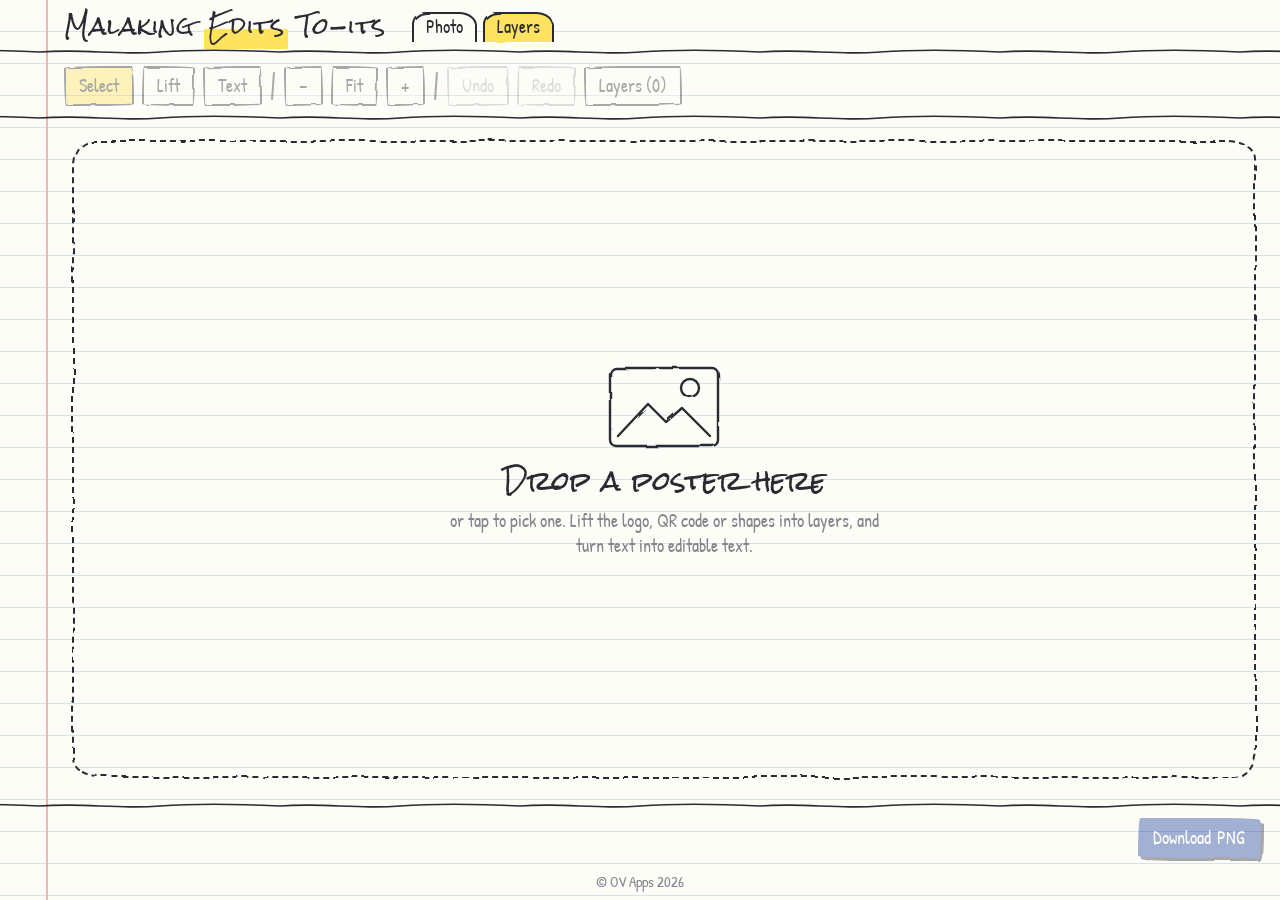
==== layers.html @ ffd9a985 "Add Layers mode: lift elements into movable layers, find and edit text Shared styles move to style.c" ====
<!doctype html>
<html lang="en">
<head>
<meta charset="utf-8">
<meta name="viewport" content="width=device-width, initial-scale=1, maximum-scale=1, viewport-fit=cover">
<title>Layers · Malaking Edits To-its</title>
<link rel="preconnect" href="https://fonts.googleapis.com">
<link rel="preconnect" href="https://fonts.gstatic.com" crossorigin>
<link href="https://fonts.googleapis.com/css2?family=Patrick+Hand&family=Rock+Salt&display=swap" rel="stylesheet">
<!-- Fonts offered for text layers -->
<link href="https://fonts.googleapis.com/css2?family=Anton&family=Archivo+Black&family=Bebas+Neue&family=Dancing+Script:wght@700&family=Montserrat:wght@400;700;900&family=Oswald:wght@400;700&family=Pacifico&family=Playfair+Display:wght@400;700&family=Poppins:wght@400;700;900&family=Roboto:wght@400;700&display=swap" rel="stylesheet">
<link rel="stylesheet" href="style.css">
<style>
  /* Layers page additions (base look comes from style.css) */
  #wrap { box-shadow: 1px 2px 0 rgba(0,0,0,.06), 0 10px 22px -6px rgba(40,40,60,.28); touch-action: pan-x pan-y; }
  #stage.mode-lift #wrap { touch-action: none; cursor: crosshair; }
  #baseView { display: block; width: 100%; height: 100%; }
  .layer { position: absolute; touch-action: none; cursor: move; }
  .layer canvas { display: block; width: 100%; height: 100%; pointer-events: none; }
  .layer.selected { outline: 2px dashed var(--pen); outline-offset: 2px; }
  #stage.mode-lift .layer { pointer-events: none; }
  .handle {
    position: absolute; right: -13px; bottom: -13px; width: 24px; height: 24px; display: none;
    background: var(--marker); border: 2px solid var(--ink); border-radius: 50% 44% 53% 47%;
    cursor: nwse-resize; touch-action: none;
  }
  .layer.selected .handle { display: block; }
  #band { position: absolute; display: none; border: 2px dashed var(--pen); background: rgba(30,63,158,.08); pointer-events: none; z-index: 6; }
  .ocr-box {
    position: absolute; border: 2px dashed var(--pen); background: rgba(255,226,94,.18); z-index: 5;
    cursor: pointer; display: none; padding: 0; min-height: 0;
  }
  .ocr-box::before { display: none; }
  .ocr-box:hover { background: rgba(255,226,94,.45); transform: none !important; }
  #stage.mode-text.show-ocr .ocr-box { display: block; }
  .opts { display: none; }
  .opts.show { display: flex; }
  #props textarea {
    font: 18px/1.2 var(--hand); color: var(--ink); width: 220px; height: 40px; resize: vertical;
    background: #fff; border: 2px solid var(--ink); border-radius: 10px 14px 9px 12px; padding: 6px 8px;
  }
  #props select, #props input[type=number] {
    font: 17px var(--hand); color: var(--ink); background: #fff; height: 36px;
    border: 2px solid var(--ink); border-radius: 12px 9px 13px 8px; padding: 0 6px;
  }
  #props input[type=number] { width: 70px; }
  .colorchip { position: relative; width: 32px; height: 32px; border-radius: 50%; border: 2px solid var(--ink); overflow: hidden; flex: none; }
  .colorchip input { position: absolute; inset: -6px; width: 44px; height: 44px; border: 0; padding: 0; cursor: pointer; }
  #layerList { gap: 6px; }
  #layerList button { max-width: 180px; overflow: hidden; text-overflow: ellipsis; }
  @media (max-width: 700px) {
    #props textarea { width: 170px; }
  }
</style>
</head>
<body>
<svg width="0" height="0" style="position:absolute" aria-hidden="true">
  <filter id="rough"><feTurbulence type="fractalNoise" baseFrequency="0.035" numOctaves="2" seed="4"/><feDisplacementMap in="SourceGraphic" scale="3.2"/></filter>
  <filter id="rough-big"><feTurbulence type="fractalNoise" baseFrequency="0.02" numOctaves="2" seed="9"/><feDisplacementMap in="SourceGraphic" scale="6"/></filter>
</svg>
<header>
  <h1>Malaking <span>Edits</span> To-its</h1>
  <nav class="tabs" aria-label="Mode">
    <a class="tab" href="./">Photo</a>
    <a class="tab active" href="layers.html" aria-current="page">Layers</a>
  </nav>
  <button id="newBtn" style="display:none">New<span class="hide-sm"> image</span></button>
</header>

<main>
  <input id="file" type="file" accept="image/*" hidden>
  <section id="editor" class="empty">
    <div class="toolbar">
      <div class="group">
        <button id="toolSelect" class="active" title="Move, resize and edit layers (V)">Select</button>
        <button id="toolLift" title="Drag a box around something to make it a layer (L)">Lift</button>
        <button id="toolText" title="Add text or find the text in the image (T)">Text</button>
      </div>
      <div class="sep"></div>
      <div class="group">
        <button id="zoomOut" title="Zoom out">−</button>
        <button id="zoomFit" title="Fit to screen">Fit</button>
        <button id="zoomIn" title="Zoom in">+</button>
      </div>
      <div class="sep"></div>
      <div class="group">
        <button id="undo" disabled title="Undo (Ctrl+Z)">Undo</button>
        <button id="redo" disabled title="Redo (Ctrl+Y)">Redo</button>
        <button id="listBtn" title="Show all layers">Layers (0)</button>
      </div>
    </div>

    <div class="toolbar opts" id="liftOpts">
      <div class="group">
        <span class="bglabel">Cut</span>
        <button class="pill active" data-cut="box" title="Take the whole box">Box</button>
        <button class="pill" data-cut="color" title="Drop the colors around the edges of the box">Remove surrounding color</button>
        <button class="pill" data-cut="ai" title="Let the AI cut out the main object in the box">AI cut-out</button>
      </div>
      <label id="tolWrap" style="display:none">Tolerance <input id="tol" type="range" min="2" max="60" value="18"></label>
      <div class="sep"></div>
      <div class="group">
        <span class="bglabel">Leave behind</span>
        <button class="pill active" data-leave="fill" title="Fill the spot with the surrounding colors">Filled spot</button>
        <button class="pill" data-leave="empty" title="Leave a transparent hole">Empty</button>
        <button class="pill" data-leave="copy" title="Keep the original where it was">Copy</button>
      </div>
      <span class="hint">→ Drag a box around the logo, QR code or shape. It becomes its own layer you can move.</span>
    </div>

    <div class="toolbar opts" id="textOpts">
      <div class="group">
        <button id="addText">+ Add text</button>
        <button id="findText" title="Read the words in the image">Find text in image</button>
        <button id="convertAll" style="display:none">Make all editable</button>
      </div>
      <span class="hint" id="textHint">→ Find text marks every line it can read. Tap a marked line to turn it into editable text.</span>
    </div>

    <div class="toolbar opts" id="props">
      <div class="group" id="textProps">
        <textarea id="pText" rows="1" aria-label="Text"></textarea>
        <select id="pFont" aria-label="Font">
          <option>Montserrat</option><option>Poppins</option><option>Archivo Black</option><option>Anton</option>
          <option>Bebas Neue</option><option>Oswald</option><option>Roboto</option><option>Playfair Display</option>
          <option>Pacifico</option><option>Dancing Script</option><option>Patrick Hand</option>
        </select>
        <label>Size <input id="pSize" type="number" min="6" max="600"></label>
        <span class="colorchip" title="Text color"><input type="color" id="pColor" aria-label="Text color"></span>
        <button class="pill" id="pBold" title="Bold">B</button>
        <span class="bglabel">Outline</span>
        <span class="colorchip" title="Outline color"><input type="color" id="pStrokeColor" aria-label="Outline color"></span>
        <input id="pStroke" type="range" min="0" max="20" value="0" aria-label="Outline width" style="width:80px">
        <button class="pill" data-align="left" title="Align left">Left</button>
        <button class="pill" data-align="center" title="Align center">Center</button>
        <button class="pill" data-align="right" title="Align right">Right</button>
      </div>
      <div class="sep"></div>
      <div class="group">
        <button class="pill" id="pForward" title="Bring forward (])">Forward</button>
        <button class="pill" id="pBack" title="Send backward ([)">Backward</button>
        <button class="pill" id="pDup" title="Duplicate">Duplicate</button>
        <button class="pill" id="pDelete" title="Delete (Del)">Delete</button>
      </div>
    </div>

    <div class="toolbar opts" id="listPanel">
      <div class="group" id="layerList"></div>
    </div>

    <label id="drop" for="file">
      <svg width="120" height="92" viewBox="0 0 120 92" fill="none" stroke="currentColor" stroke-width="2.4" stroke-linecap="round" stroke-linejoin="round" style="filter:url(#rough)" aria-hidden="true">
        <rect x="6" y="8" width="108" height="78" rx="6"/>
        <path d="M14 76 L44 44 L62 62 L78 48 L106 76"/>
        <circle cx="86" cy="28" r="9"/>
      </svg>
      <div class="big">Drop a poster here</div>
      <p>or tap to pick one. Lift the logo, QR code or shapes into layers, and turn text into editable text.</p>
    </label>

    <div id="stage" class="mode-select">
      <div id="wrap">
        <span class="tape tl"></span><span class="tape br"></span>
        <canvas id="baseView"></canvas>
        <div id="band"></div>
      </div>
    </div>

    <div class="bottombar">
      <div class="group">
        <span class="info" id="info"></span>
      </div>
      <div class="group">
        <button id="shareBtn" style="display:none"><span class="hide-sm">Share / </span>Save to Photos</button>
        <button id="downloadBtn" class="primary">Download<span class="hide-sm"> PNG</span></button>
      </div>
    </div>
  </section>
</main>
<footer>© OV Apps 2026</footer>

<div id="toast"></div>
<div id="busy"><div class="card">
  <div id="busyText">Working…</div>
  <div class="bar"><div id="busyBar"></div></div>
  <small id="busySub"></small>
</div></div>

<script type="module">
const $ = (id) => document.getElementById(id);
const stage = $("stage"), wrap = $("wrap"), baseView = $("baseView"), band = $("band");

// ---------- State ----------
// base: the flat image (replaced, never mutated, so undo snapshots can share it)
// layers: bottom → top. image: {type, canvas, x, y, scale}  text: {type, text, font, size, color, bold, stroke, strokeColor, align, x, y, canvas}
let base = null, layers = [], selected = null, fileBase = "poster";
let tool = "select", zoom = 1, ocrLines = [];
const lift = { cut: "box", leave: "fill" };
const undoStack = [], redoStack = [];
let uid = 1;

function toast(msg) {
  const t = $("toast"); t.textContent = msg; t.style.opacity = 1;
  clearTimeout(toast.t); toast.t = setTimeout(() => (t.style.opacity = 0), 2200);
}
function showBusy(on, text = "Working…") {
  $("busy").style.display = on ? "flex" : "none";
  $("busyText").textContent = text; $("busyBar").style.width = "0"; $("busySub").textContent = "";
}
function progress(frac, sub = "") { $("busyBar").style.width = Math.round(frac * 100) + "%"; $("busySub").textContent = sub; }
function makeCanvas(w, h) { const c = document.createElement("canvas"); c.width = Math.max(1, w); c.height = Math.max(1, h); return c; }
function copyCanvas(src) { const c = makeCanvas(src.width, src.height); c.getContext("2d").drawImage(src, 0, 0); return c; }
function loadImage(src) { return new Promise((res, rej) => { const i = new Image(); i.onload = () => res(i); i.onerror = rej; i.src = src; }); }
async function loadFile(file) { const u = URL.createObjectURL(file); try { return await loadImage(u); } finally { URL.revokeObjectURL(u); } }

// ---------- Open an image ----------
$("file").addEventListener("change", () => { if ($("file").files[0]) openFile($("file").files[0]); $("file").value = ""; });
["dragenter", "dragover"].forEach((ev) => document.addEventListener(ev, (e) => { e.preventDefault(); $("drop").classList.add("over"); }));
["dragleave", "drop"].forEach((ev) => document.addEventListener(ev, (e) => { e.preventDefault(); $("drop").classList.remove("over"); }));
document.addEventListener("drop", (e) => { const f = e.dataTransfer.files[0]; if (f) openFile(f); });
$("newBtn").onclick = () => $("file").click();

async function openFile(file) {
  if (!file.type.startsWith("image/")) { alert("Please choose an image file."); return; }
  try {
    const img = await loadFile(file);
    base = makeCanvas(img.naturalWidth, img.naturalHeight);
    base.getContext("2d").drawImage(img, 0, 0);
    fileBase = file.name.replace(/\.[^.]+$/, "") || "poster";
    layers = []; selected = null; ocrLines = []; undoStack.length = redoStack.length = 0;
    $("editor").classList.remove("empty"); $("newBtn").style.display = "";
    $("convertAll").style.display = "none";
    stage.classList.remove("show-ocr");
    zoom = 1; setTool("select"); render(); updateHistory();
  } catch (err) { alert("Couldn't open that image: " + (err?.message || err)); }
}

// ---------- History ----------
const cloneLayer = (L) => ({ ...L });
const snap = () => ({ base, layers: layers.map(cloneLayer), sel: selected ? layers.indexOf(selected) : -1, done: ocrLines.map((l) => !!l.done) });
function restore(s) {
  base = s.base; layers = s.layers.map(cloneLayer); selected = layers[s.sel] || null;
  ocrLines.forEach((l, i) => (l.done = s.done[i] ?? l.done));
  $("convertAll").style.display = ocrLines.some((l) => !l.done) ? "" : "none";
  render();
}
function pushUndo() { undoStack.push(snap()); if (undoStack.length > 30) undoStack.shift(); redoStack.length = 0; updateHistory(); }
function undo() { if (!undoStack.length) return; redoStack.push(snap()); restore(undoStack.pop()); updateHistory(); }
function redo() { if (!redoStack.length) return; undoStack.push(snap()); restore(redoStack.pop()); updateHistory(); }
function updateHistory() { $("undo").disabled = !undoStack.length; $("redo").disabled = !redoStack.length; }
$("undo").onclick = undo; $("redo").onclick = redo;

// ---------- Tools ----------
function setTool(t) {
  tool = t;
  for (const [id, name] of [["toolSelect", "select"], ["toolLift", "lift"], ["toolText", "text"]]) $(id).classList.toggle("active", name === t);
  stage.classList.remove("mode-select", "mode-lift", "mode-text");
  stage.classList.add("mode-" + t);
  $("liftOpts").classList.toggle("show", t === "lift");
  $("textOpts").classList.toggle("show", t === "text");
  if (t === "lift") { select(null); }
}
$("toolSelect").onclick = () => setTool("select");
$("toolLift").onclick = () => { setTool("lift"); toast("Drag a box around what you want to lift"); };
$("toolText").onclick = () => setTool("text");
document.querySelectorAll("[data-cut]").forEach((b) => b.onclick = () => {
  lift.cut = b.dataset.cut;
  document.querySelectorAll("[data-cut]").forEach((x) => x.classList.toggle("active", x === b));
  $("tolWrap").style.display = lift.cut === "color" ? "" : "none";
});
document.querySelectorAll("[data-leave]").forEach((b) => b.onclick = () => {
  lift.leave = b.dataset.leave;
  document.querySelectorAll("[data-leave]").forEach((x) => x.classList.toggle("active", x === b));
});

// ---------- Rendering ----------
function fitScale() {
  const cs = getComputedStyle(stage);
  const sw = stage.clientWidth - parseFloat(cs.paddingLeft) - parseFloat(cs.paddingRight);
  const sh = stage.clientHeight - parseFloat(cs.paddingTop) - parseFloat(cs.paddingBottom);
  return Math.max(0.02, Math.min(sw / base.width, sh / base.height, 1));
}
const S = () => fitScale() * zoom;
// for pointer math: the poster's real on-screen scale right now
const liveScale = () => wrap.getBoundingClientRect().width / base.width;
function render() {
  if (!base) return;
  const s = S();
  wrap.style.width = base.width * s + "px";
  wrap.style.height = base.height * s + "px";
  wrap.style.setProperty("--tw", Math.round(Math.max(26, Math.min(90, Math.min(base.width, base.height) * s * 0.22))) + "px");
  if (baseView.width !== base.width || baseView.height !== base.height) { baseView.width = base.width; baseView.height = base.height; }
  const bctx = baseView.getContext("2d");
  bctx.clearRect(0, 0, base.width, base.height); bctx.drawImage(base, 0, 0);

  wrap.querySelectorAll(".layer, .ocr-box").forEach((e) => e.remove());
  layers.forEach((L, i) => {
    const el = document.createElement("div");
    el.className = "layer" + (L === selected ? " selected" : "");
    const w = L.canvas.width * (L.scale || 1), h = L.canvas.height * (L.scale || 1);
    Object.assign(el.style, { left: L.x * s + "px", top: L.y * s + "px", width: w * s + "px", height: h * s + "px", zIndex: 1 });
    el.appendChild(L.canvas);
    const hd = document.createElement("div"); hd.className = "handle"; el.appendChild(hd);
    el.addEventListener("pointerdown", (e) => startDrag(e, L, e.target === hd ? "resize" : "move"));
    wrap.appendChild(el);
  });
  ocrLines.forEach((line, i) => {
    if (line.done) return;
    const b = document.createElement("button");
    b.className = "ocr-box"; b.title = "Make editable: " + line.text;
    const { x0, y0, x1, y1 } = line.bbox;
    Object.assign(b.style, { left: x0 * s - 3 + "px", top: y0 * s - 3 + "px", width: (x1 - x0) * s + 6 + "px", height: (y1 - y0) * s + 6 + "px" });
    b.onclick = (e) => { e.stopPropagation(); convertLine(line); };
    wrap.appendChild(b);
  });
  updateProps(); updateList();
  $("info").textContent = `${base.width} × ${base.height} px · ${layers.length} layer${layers.length === 1 ? "" : "s"}`;
}
new ResizeObserver(() => base && render()).observe(stage);
const setZoom = (z) => { zoom = Math.max(1, Math.min(8, z)); render(); };
$("zoomIn").onclick = () => setZoom(zoom * 1.5);
$("zoomOut").onclick = () => setZoom(zoom / 1.5);
$("zoomFit").onclick = () => setZoom(1);

// ---------- Selecting, moving, resizing ----------
function select(L) { selected = L; render(); }
wrap.addEventListener("pointerdown", (e) => {
  if (tool === "lift") return startBand(e);
  if (e.target === wrap || e.target === baseView) select(null);
});
function startDrag(e, L, kind) {
  if (tool === "lift") return;
  e.stopPropagation(); e.preventDefault();
  if (selected !== L) select(L);
  const s = liveScale(), sx = e.clientX, sy = e.clientY;
  const start = { ...L, w: L.canvas.width * (L.scale || 1) };
  let moved = false;
  const el = e.currentTarget; el.setPointerCapture(e.pointerId);
  const move = (ev) => {
    const dx = (ev.clientX - sx) / s, dy = (ev.clientY - sy) / s;
    if (!moved && Math.hypot(dx * s, dy * s) < 3) return;
    if (!moved) { moved = true; pushUndo(); }
    if (kind === "move") { L.x = start.x + dx; L.y = start.y + dy; }
    else {
      const k = Math.max(0.05, (start.w + dx) / start.w);
      if (L.type === "image") L.scale = start.scale * k;
      else { L.size = Math.max(6, Math.round(start.size * k)); renderText(L); }
    }
    positionLayer(el, L);
  };
  const up = () => { el.removeEventListener("pointermove", move); el.removeEventListener("pointerup", up); el.removeEventListener("pointercancel", up); if (moved) render(); };
  el.addEventListener("pointermove", move); el.addEventListener("pointerup", up); el.addEventListener("pointercancel", up);
}
function positionLayer(el, L) {
  const s = S(), w = L.canvas.width * (L.scale || 1), h = L.canvas.height * (L.scale || 1);
  if (L.canvas.parentNode !== el) el.prepend(L.canvas);
  Object.assign(el.style, { left: L.x * s + "px", top: L.y * s + "px", width: w * s + "px", height: h * s + "px" });
  if (L === selected) updatePropsValues();
}

// ---------- Lift: drag a box ----------
function startBand(e) {
  e.preventDefault();
  const r = wrap.getBoundingClientRect(), s = r.width / base.width;
  const x0 = (e.clientX - r.left) / s, y0 = (e.clientY - r.top) / s;
  wrap.setPointerCapture(e.pointerId);
  let box = null;
  const move = (ev) => {
    const x1 = (ev.clientX - r.left) / s, y1 = (ev.clientY - r.top) / s;
    box = {
      x: Math.max(0, Math.round(Math.min(x0, x1))), y: Math.max(0, Math.round(Math.min(y0, y1))),
    };
    box.w = Math.round(Math.min(base.width, Math.max(x0, x1)) - box.x);
    box.h = Math.round(Math.min(base.height, Math.max(y0, y1)) - box.y);
    Object.assign(band.style, { display: "block", left: box.x * s + "px", top: box.y * s + "px", width: box.w * s + "px", height: box.h * s + "px" });
  };
  const up = () => {
    wrap.removeEventListener("pointermove", move); wrap.removeEventListener("pointerup", up); wrap.removeEventListener("pointercancel", up);
    band.style.display = "none";
    if (box && box.w > 3 && box.h > 3) liftBox(box);
  };
  wrap.addEventListener("pointermove", move); wrap.addEventListener("pointerup", up); wrap.addEventListener("pointercancel", up);
}

async function liftBox(box) {
  const crop = makeCanvas(box.w, box.h);
  crop.getContext("2d").drawImage(base, -box.x, -box.y);
  let piece = crop;
  try {
    if (lift.cut === "color") piece = colorCut(crop, +$("tol").value);
    else if (lift.cut === "ai") piece = await aiCut(crop);
  } catch (err) { console.error(err); alert("Couldn't cut that out: " + (err?.message || err)); return; }

  pushUndo();
  if (lift.leave !== "copy") {
    const mask = maskFrom(piece, lift.cut === "box" ? 0 : 3);
    base = lift.leave === "fill" ? fillHole(base, mask, box.x, box.y) : punchHole(base, mask, box.x, box.y);
  }
  const L = { id: uid++, type: "image", name: "Piece " + (layers.filter((l) => l.type === "image").length + 1), canvas: piece, x: box.x, y: box.y, scale: 1 };
  layers.push(L);
  setTool("select"); select(L);
  toast("Lifted! Drag it to move, or pull the yellow corner to resize");
}

// Remove the colors that touch the edge of the box (flood fill from the border)
function colorCut(src, tol) {
  const w = src.width, h = src.height, out = copyCanvas(src), c = out.getContext("2d");
  const img = c.getImageData(0, 0, w, h), d = img.data;
  const samples = [];
  const step = Math.max(1, Math.floor((2 * (w + h)) / 80));
  for (let i = 0; i < w; i += step) samples.push(i, (h - 1) * w + i);
  for (let j = 0; j < h; j += step) samples.push(j * w, j * w + w - 1);
  const cols = samples.map((p) => [d[p * 4], d[p * 4 + 1], d[p * 4 + 2]]);
  const lim = (tol / 100) * 441.7, lim2 = lim * lim;
  const near = (i) => {
    const r = d[i], g = d[i + 1], b = d[i + 2];
    for (const [cr, cg, cb] of cols) { const dr = r - cr, dg = g - cg, db = b - cb; if (dr * dr + dg * dg + db * db <= lim2) return true; }
    return false;
  };
  const seen = new Uint8Array(w * h), stack = new Int32Array(w * h); let sp = 0;
  const seed = (p) => { if (!seen[p] && near(p * 4)) { seen[p] = 1; stack[sp++] = p; } };
  for (let i = 0; i < w; i++) { seed(i); seed((h - 1) * w + i); }
  for (let j = 0; j < h; j++) { seed(j * w); seed(j * w + w - 1); }
  while (sp) {
    const p = stack[--sp]; d[p * 4 + 3] = 0;
    const x = p % w;
    if (x > 0) seed(p - 1);
    if (x < w - 1) seed(p + 1);
    if (p >= w) seed(p - w);
    if (p < w * (h - 1)) seed(p + w);
  }
  c.putImageData(img, 0, 0);
  return out;
}

let bgRemoval = null;
async function aiCut(src) {
  showBusy(true, "Cutting it out…");
  try {
    bgRemoval ??= await import("https://cdn.jsdelivr.net/npm/@imgly/background-removal@1.7.0/+esm");
    const blob = await new Promise((r) => src.toBlob(r, "image/png"));
    const res = await bgRemoval.removeBackground(blob, {
      model: "isnet_fp16", output: { format: "image/png", quality: 1 },
      progress: (key, cur, total) => {
        if (key.startsWith("fetch")) { $("busyText").textContent = "Getting the AI ready…"; progress(cur / total, `${(cur / 1e6).toFixed(0)} / ${(total / 1e6).toFixed(0)} MB · first time only`); }
        else { $("busyText").textContent = "Cutting it out…"; progress(total ? cur / total : 0.6); }
      },
    });
    const img = await loadFile(res);
    const out = makeCanvas(src.width, src.height);
    out.getContext("2d").drawImage(img, 0, 0, src.width, src.height);
    return out;
  } finally { showBusy(false); }
}

// Mask of where the piece has pixels, grown by `grow` px so edges don't leave a halo
function maskFrom(piece, grow) {
  const m = makeCanvas(piece.width, piece.height), c = m.getContext("2d");
  if (!grow) { c.fillRect(0, 0, m.width, m.height); return m; }
  for (const [dx, dy] of [[0, 0], [grow, 0], [-grow, 0], [0, grow], [0, -grow], [grow, grow], [-grow, -grow], [grow, -grow], [-grow, grow]]) c.drawImage(piece, dx, dy);
  return m;
}
function punchHole(src, mask, x, y) {
  const out = copyCanvas(src), c = out.getContext("2d");
  c.globalCompositeOperation = "destination-out"; c.drawImage(mask, x, y);
  return out;
}
// The layered fill can leave the middle slightly see-through; make it solid
function makeOpaque(c) {
  const x = c.getContext("2d"), img = x.getImageData(0, 0, c.width, c.height), d = img.data;
  for (let i = 3; i < d.length; i += 4) d[i] = 255;
  x.putImageData(img, 0, 0);
}
// Fill the masked spot with the surrounding colors (shrink step by step, then fill holes from the smaller levels)
function fillHole(src, mask, x, y) {
  const m = Math.round(Math.max(mask.width, mask.height) * 0.6) + 12;
  const rx = Math.max(0, x - m), ry = Math.max(0, y - m);
  const rw = Math.min(src.width, x + mask.width + m) - rx, rh = Math.min(src.height, y + mask.height + m) - ry;
  const levels = [makeCanvas(rw, rh)];
  const l0 = levels[0].getContext("2d");
  l0.drawImage(src, -rx, -ry);
  l0.globalCompositeOperation = "destination-out";
  l0.drawImage(mask, x - rx, y - ry);
  while (Math.max(levels.at(-1).width, levels.at(-1).height) > 2) {
    const p = levels.at(-1), c = makeCanvas(Math.ceil(p.width / 2), Math.ceil(p.height / 2));
    const cx = c.getContext("2d"); cx.imageSmoothingQuality = "high"; cx.drawImage(p, 0, 0, c.width, c.height);
    levels.push(c);
  }
  for (let i = levels.length - 2; i >= 0; i--) {
    const cx = levels[i].getContext("2d");
    cx.globalCompositeOperation = "destination-over"; cx.imageSmoothingQuality = "high";
    cx.drawImage(levels[i + 1], 0, 0, levels[i].width, levels[i].height);
  }
  makeOpaque(levels[0]);
  const patch = makeCanvas(rw, rh), pc = patch.getContext("2d");
  pc.drawImage(mask, x - rx, y - ry);
  pc.globalCompositeOperation = "source-in";
  pc.drawImage(levels[0], 0, 0);
  const out = copyCanvas(src);
  out.getContext("2d").drawImage(patch, rx, ry);
  return out;
}

// ---------- Text layers ----------
const measureCtx = makeCanvas(1, 1).getContext("2d");
function fontString(L) { return `${L.bold ? 700 : 400} ${L.size}px "${L.font}"`; }
function renderText(L) {
  const lines = (L.text || " ").split("\n");
  measureCtx.font = fontString(L);
  const widths = lines.map((t) => measureCtx.measureText(t).width);
  const lh = L.size * 1.18, pad = Math.ceil(L.stroke + L.size * 0.12);
  const W = Math.ceil(Math.max(...widths, 1) + pad * 2), H = Math.ceil(lh * lines.length + pad * 2);
  const c = makeCanvas(W, H);
  const x = c.getContext("2d");
  x.clearRect(0, 0, W, H);
  x.font = fontString(L); x.textBaseline = "middle"; x.lineJoin = "round";
  lines.forEach((t, i) => {
    const tx = L.align === "left" ? pad : L.align === "right" ? W - pad - widths[i] : (W - widths[i]) / 2;
    const ty = pad + lh * (i + 0.5);
    if (L.stroke > 0) { x.lineWidth = L.stroke * 2; x.strokeStyle = L.strokeColor; x.strokeText(t, tx, ty); }
    x.fillStyle = L.color; x.fillText(t, tx, ty);
  });
  L.canvas = c;
}
// Re-draw once the web font has arrived (keeps the layer's center in place)
async function ensureFont(L) {
  try { await document.fonts.load(fontString(L), L.text); } catch {}
  const cx = L.x + L.canvas.width / 2, cy = L.y + L.canvas.height / 2;
  renderText(L);
  L.x = cx - L.canvas.width / 2; L.y = cy - L.canvas.height / 2;
  render();
}
function newText(props) {
  const L = { id: uid++, type: "text", text: "Your text", font: "Montserrat", size: Math.round(base.width / 14), color: "#1e3f9e", bold: true, stroke: 0, strokeColor: "#ffffff", align: "center", x: 0, y: 0, canvas: null, ...props };
  renderText(L);
  return L;
}
$("addText").onclick = () => {
  if (!base) return;
  pushUndo();
  const L = newText({});
  L.x = (base.width - L.canvas.width) / 2; L.y = (base.height - L.canvas.height) / 2;
  layers.push(L); select(L); ensureFont(L);
  setTimeout(() => { $("pText").focus(); $("pText").select(); }, 50);
};

// ---------- Find text (OCR) ----------
let ocrWorker = null, ocrPass = 1;
// High-contrast grayscale copy: easier for the text reader (works in every browser)
function grayscale(src) {
  const c = copyCanvas(src), x = c.getContext("2d"), img = x.getImageData(0, 0, c.width, c.height), d = img.data;
  for (let i = 0; i < d.length; i += 4) {
    const l = 0.299 * d[i] + 0.587 * d[i + 1] + 0.114 * d[i + 2];
    const v = Math.max(0, Math.min(255, (l - 128) * 1.4 + 128));
    d[i] = d[i + 1] = d[i + 2] = v;
  }
  x.putImageData(img, 0, 0);
  return c;
}
const linesOf = (data) => (data.lines || (data.blocks || []).flatMap((b) => b.paragraphs.flatMap((p) => p.lines)))
  .map((l) => ({ text: l.text.trim(), bbox: l.bbox, conf: l.confidence }));
// Keep lines that look like real words; when both passes found the same spot, keep the more confident one
function mergeLines(all) {
  const wordy = (t) => {
    const alnum = (t.match(/[A-Za-z0-9]/g) || []).length;
    return alnum >= 3 && alnum / t.replace(/\s/g, "").length >= 0.6 && /[A-Za-z]{2,}|\d{2,}/.test(t);
  };
  const area = (b) => Math.max(0, b.x1 - b.x0) * Math.max(0, b.y1 - b.y0);
  const overlap = (a, b) => {
    const w = Math.min(a.x1, b.x1) - Math.max(a.x0, b.x0), h = Math.min(a.y1, b.y1) - Math.max(a.y0, b.y0);
    return w > 0 && h > 0 ? (w * h) / Math.min(area(a), area(b)) : 0;
  };
  const kept = [];
  for (const l of all.filter((l) => l.conf >= 25 && wordy(l.text)).sort((a, b) => b.conf - a.conf)) {
    if (!kept.some((k) => overlap(k.bbox, l.bbox) > 0.5)) kept.push(l);
  }
  return kept.sort((a, b) => a.bbox.y0 - b.bbox.y0 || a.bbox.x0 - b.bbox.x0);
}
function loadScript(src) {
  return new Promise((res, rej) => { const s = document.createElement("script"); s.src = src; s.onload = res; s.onerror = () => rej(new Error("Couldn't load " + src)); document.head.appendChild(s); });
}
$("findText").onclick = async () => {
  if (!base) return;
  showBusy(true, "Getting the text reader ready…");
  try {
    if (!window.Tesseract) await loadScript("https://cdn.jsdelivr.net/npm/tesseract.js@5.1.1/dist/tesseract.min.js");
    ocrWorker ??= await Tesseract.createWorker("eng", 1, {
      logger: (m) => {
        if (m.status === "recognizing text") { $("busyText").textContent = `Reading the text… (${ocrPass} of 2)`; progress(m.progress); }
        else if (typeof m.progress === "number") { $("busyText").textContent = "Getting the text reader ready…"; progress(m.progress, "first time only"); }
      },
    });
    // Two passes on a high-contrast grayscale copy: normal layout, then "scattered text" mode
    const gray = grayscale(base);
    ocrPass = 1;
    await ocrWorker.setParameters({ tessedit_pageseg_mode: "3" });
    const r1 = await ocrWorker.recognize(gray);
    ocrPass = 2;
    await ocrWorker.setParameters({ tessedit_pageseg_mode: "11" });
    const r2 = await ocrWorker.recognize(gray);
    ocrLines = mergeLines([...linesOf(r1.data), ...linesOf(r2.data)]);
    stage.classList.add("show-ocr");
    $("convertAll").style.display = ocrLines.length ? "" : "none";
    render();
    toast(ocrLines.length ? `Found ${ocrLines.length} line${ocrLines.length === 1 ? "" : "s"}. Tap one to make it editable` : "Couldn't read any text in this image");
  } catch (err) {
    console.error(err); alert("The text reader had a problem: " + (err?.message || err));
  } finally { showBusy(false); }
};

// Guess the text color: pixels in the box that differ most from the box's edge color
function guessColors(bx) {
  const w = bx.x1 - bx.x0, h = bx.y1 - bx.y0;
  const d = base.getContext("2d").getImageData(bx.x0, bx.y0, Math.max(1, w), Math.max(1, h)).data;
  let br = 0, bg = 0, bb = 0, n = 0;
  for (let i = 0; i < w; i++) for (const j of [0, h - 1]) { const k = (j * w + i) * 4; br += d[k]; bg += d[k + 1]; bb += d[k + 2]; n++; }
  br /= n; bg /= n; bb /= n;
  let tr = 0, tg = 0, tb = 0, tn = 0;
  for (let k = 0; k < d.length; k += 4) {
    const dist = Math.hypot(d[k] - br, d[k + 1] - bg, d[k + 2] - bb);
    if (dist > 110) { tr += d[k]; tg += d[k + 1]; tb += d[k + 2]; tn++; }
  }
  const hex = (r, g, b) => "#" + [r, g, b].map((v) => Math.round(v).toString(16).padStart(2, "0")).join("");
  return { text: tn ? hex(tr / tn, tg / tn, tb / tn) : (br + bg + bb > 380 ? "#111111" : "#ffffff") };
}
function lineToLayer(line) {
  const { x0, y0, x1, y1 } = line.bbox, bw = x1 - x0, bh = y1 - y0;
  const caps = line.text === line.text.toUpperCase() && !/[gjpqy,]/.test(line.text);
  const L = newText({ text: line.text, color: guessColors(line.bbox).text, size: Math.round(bh / (caps ? 0.72 : 0.95)), bold: true, align: "center" });
  // match the found line's width, staying close to the height-based size
  const inner = L.canvas.width - 2 * Math.ceil(L.stroke + L.size * 0.12);
  const target = L.size * (bw / Math.max(1, inner));
  L.size = Math.round(Math.min(L.size * 1.25, Math.max(L.size * 0.75, target)));
  renderText(L);
  L.x = (x0 + x1) / 2 - L.canvas.width / 2; L.y = (y0 + y1) / 2 - L.canvas.height / 2;
  L.name = line.text;
  return L;
}
function eraseLine(src, line) {
  const g = 3, { x0, y0, x1, y1 } = line.bbox;
  const mask = makeCanvas(x1 - x0 + 2 * g, y1 - y0 + 2 * g);
  mask.getContext("2d").fillRect(0, 0, mask.width, mask.height);
  return fillHole(src, mask, x0 - g, y0 - g);
}
function convertLine(line) {
  pushUndo();
  base = eraseLine(base, line);
  line.done = true;
  const L = lineToLayer(line);
  layers.push(L);
  if (!ocrLines.some((l) => !l.done)) $("convertAll").style.display = "none";
  select(L); ensureFont(L);
  toast("Now editable. Change the words in the box at the top");
}
$("convertAll").onclick = () => {
  const todo = ocrLines.filter((l) => !l.done);
  if (!todo.length) return;
  pushUndo();
  const made = [];
  for (const line of todo) { base = eraseLine(base, line); line.done = true; const L = lineToLayer(line); layers.push(L); made.push(L); }
  $("convertAll").style.display = "none";
  select(made.at(-1)); made.forEach(ensureFont);
  toast(`${made.length} lines are now editable text`);
};

// ---------- Properties of the selected layer ----------
function updateProps() {
  $("props").classList.toggle("show", !!selected);
  if (!selected) return;
  $("textProps").style.display = selected.type === "text" ? "" : "none";
  updatePropsValues();
}
function updatePropsValues() {
  const L = selected;
  if (!L || L.type !== "text") return;
  if (document.activeElement !== $("pText")) $("pText").value = L.text;
  $("pFont").value = L.font; $("pSize").value = L.size; $("pColor").value = L.color;
  $("pStrokeColor").value = L.strokeColor; $("pStroke").value = L.stroke;
  $("pBold").classList.toggle("active", L.bold);
  document.querySelectorAll("[data-align]").forEach((b) => b.classList.toggle("active", b.dataset.align === L.align));
}
// Change a text property: one undo step per editing burst
let editBurst = null;
function editText(fn) {
  const L = selected; if (!L || L.type !== "text") return;
  if (editBurst !== L) { pushUndo(); editBurst = L; }
  clearTimeout(editText.t); editText.t = setTimeout(() => (editBurst = null), 1200);
  const cx = L.x + L.canvas.width / 2, cy = L.y + L.canvas.height / 2;
  fn(L);
  L.name = L.text.split("\n")[0];
  renderText(L);
  L.x = cx - L.canvas.width / 2; L.y = cy - L.canvas.height / 2;
  render(); ensureFontQuiet(L);
}
async function ensureFontQuiet(L) {
  const before = document.fonts.check(fontString(L), L.text);
  if (before) return;
  await ensureFont(L);
}
$("pText").addEventListener("input", () => editText((L) => (L.text = $("pText").value)));
$("pFont").addEventListener("change", () => editText((L) => (L.font = $("pFont").value)));
$("pSize").addEventListener("input", () => { const v = +$("pSize").value; if (v >= 6) editText((L) => (L.size = v)); });
$("pColor").addEventListener("input", () => editText((L) => (L.color = $("pColor").value)));
$("pStrokeColor").addEventListener("input", () => editText((L) => (L.strokeColor = $("pStrokeColor").value)));
$("pStroke").addEventListener("input", () => editText((L) => (L.stroke = +$("pStroke").value)));
$("pBold").onclick = () => editText((L) => (L.bold = !L.bold));
document.querySelectorAll("[data-align]").forEach((b) => b.onclick = () => editText((L) => (L.align = b.dataset.align)));

function moveLayer(dir) {
  const i = layers.indexOf(selected), j = i + dir;
  if (i < 0 || j < 0 || j >= layers.length) return;
  pushUndo(); [layers[i], layers[j]] = [layers[j], layers[i]]; render();
}
$("pForward").onclick = () => moveLayer(1);
$("pBack").onclick = () => moveLayer(-1);
$("pDup").onclick = () => {
  if (!selected) return;
  pushUndo();
  const L = { ...selected, id: uid++, x: selected.x + 20, y: selected.y + 20 };
  L.canvas = copyCanvas(selected.canvas);
  layers.push(L); select(L);
};
function deleteSelected() {
  if (!selected) return;
  pushUndo(); layers = layers.filter((l) => l !== selected); selected = null; render();
}
$("pDelete").onclick = deleteSelected;

// ---------- Layer list ----------
$("listBtn").onclick = () => { $("listPanel").classList.toggle("show"); $("listBtn").classList.toggle("active"); };
function updateList() {
  $("listBtn").textContent = `Layers (${layers.length})`;
  const box = $("layerList"); box.innerHTML = "";
  if (!layers.length) { box.innerHTML = '<span class="bglabel">No layers yet. Use Lift or Text.</span>'; return; }
  [...layers].reverse().forEach((L) => {
    const b = document.createElement("button");
    b.className = "pill" + (L === selected ? " active" : "");
    b.textContent = L.type === "text" ? "T · " + (L.name || L.text) : L.name || "Piece";
    b.onclick = () => { if (tool === "lift") setTool("select"); select(L); };
    box.appendChild(b);
  });
}

// ---------- Keyboard ----------
document.addEventListener("keydown", (e) => {
  if (!base) return;
  const typing = ["TEXTAREA", "INPUT", "SELECT"].includes(e.target.tagName) && e.target.type !== "range";
  const k = e.key.toLowerCase();
  if ((e.ctrlKey || e.metaKey) && k === "z" && !e.shiftKey) { if (!typing) { e.preventDefault(); undo(); } return; }
  if ((e.ctrlKey || e.metaKey) && (k === "y" || (k === "z" && e.shiftKey))) { if (!typing) { e.preventDefault(); redo(); } return; }
  if (typing || e.ctrlKey || e.metaKey || e.altKey) return;
  if (k === "v") setTool("select");
  else if (k === "l") setTool("lift");
  else if (k === "t") setTool("text");
  else if ((k === "delete" || k === "backspace") && selected) { e.preventDefault(); deleteSelected(); }
  else if (k === "]" && selected) moveLayer(1);
  else if (k === "[" && selected) moveLayer(-1);
  else if (k.startsWith("arrow") && selected) {
    e.preventDefault();
    const step = e.shiftKey ? 10 : 1;
    pushUndo();
    if (k === "arrowleft") selected.x -= step; if (k === "arrowright") selected.x += step;
    if (k === "arrowup") selected.y -= step; if (k === "arrowdown") selected.y += step;
    render();
  } else if (k === "escape") select(null);
});

// ---------- Export ----------
function flatten() {
  const out = makeCanvas(base.width, base.height), c = out.getContext("2d");
  c.drawImage(base, 0, 0);
  for (const L of layers) c.drawImage(L.canvas, L.x, L.y, L.canvas.width * (L.scale || 1), L.canvas.height * (L.scale || 1));
  return out;
}
const outName = () => `${fileBase}-edited.png`;
const getBlob = () => new Promise((r) => flatten().toBlob(r, "image/png"));
$("downloadBtn").onclick = async () => {
  const a = document.createElement("a");
  a.href = URL.createObjectURL(await getBlob()); a.download = outName();
  document.body.appendChild(a); a.click(); a.remove();
  setTimeout(() => URL.revokeObjectURL(a.href), 10000);
};
if (navigator.canShare && navigator.canShare({ files: [new File([""], "x.png", { type: "image/png" })] })) {
  $("shareBtn").style.display = "";
  $("shareBtn").onclick = async () => {
    const file = new File([await getBlob()], outName(), { type: "image/png" });
    try { await navigator.share({ files: [file] }); } catch (err) { if (err.name !== "AbortError") alert(err.message); }
  };
}
</script>
</body>
</html>
---- style.css ----
/* Sketchbook theme: a notebook page drawn in pencil, ballpoint and highlighter */
  :root {
    --paper: #fdfdf8;       /* notebook paper */
    --rule: #d6e2ef;        /* faint blue ruled lines */
    --margin: #efb4b4;      /* red margin line */
    --ink: #2a2a30;         /* graphite pencil */
    --pencil: #85858e;      /* light pencil for secondary text */
    --pen: #1e3f9e;         /* blue ballpoint */
    --marker: #ffe25e;      /* yellow highlighter */
    --tape: rgba(236, 226, 196, .85);
    --hand: "Patrick Hand", "Comic Sans MS", cursive;
    --scrawl: "Rock Salt", "Patrick Hand", cursive;
    --wobble-a: 255px 15px 225px 15px / 15px 225px 15px 255px;
    --wobble-b: 15px 225px 15px 255px / 255px 15px 225px 15px;
    --gutter: 64px;         /* space left of the margin line */
    color-scheme: light;
  }
  * { box-sizing: border-box; }
  html, body { margin: 0; height: 100%; }
  body { height: 100dvh; }
  body {
    font: 18px/1.35 var(--hand); color: var(--ink);
    display: flex; flex-direction: column;
    background-color: var(--paper);
    background-image:
      linear-gradient(90deg, transparent 0 46px, var(--margin) 46px 48px, transparent 48px),
      repeating-linear-gradient(transparent 0 31px, var(--rule) 31px 32px);
  }

  /* hand-drawn pencil line under (or over) each strip */
  header, .toolbar, .bottombar {
    background-image: url("data:image/svg+xml,%3Csvg xmlns='http://www.w3.org/2000/svg' viewBox='0 0 120 8' preserveAspectRatio='none'%3E%3Cpath d='M0 4 C 20 1, 40 7, 60 4 S 100 2, 120 4' fill='none' stroke='%232a2a30' stroke-width='1.6' stroke-linecap='round'/%3E%3C/svg%3E");
    background-repeat: repeat-x; background-position: bottom; background-size: 240px 8px;
  }
  .bottombar { background-position: top; }

  header { display: flex; align-items: center; justify-content: space-between; gap: 12px; padding: 12px 20px 14px var(--gutter); }
  header h1 { font: 400 23px/1.2 var(--scrawl); margin: 0; letter-spacing: .5px; }
  header h1 span { background: linear-gradient(transparent 55%, var(--marker) 55% 92%, transparent 92%); padding: 0 4px; }

  /* ---------- Photo / Layers tabs ---------- */
  .tabs { display: flex; gap: 6px; margin-right: auto; margin-left: 14px; }
  .tab {
    position: relative; isolation: isolate; color: var(--ink); text-decoration: none;
    font-size: 18px; padding: 6px 14px; line-height: 1;
  }
  .tab::before {
    content: ""; position: absolute; inset: 0; z-index: -1; border: 2px solid var(--ink);
    border-bottom: 0; border-radius: 14px 18px 0 0 / 12px 14px 0 0; background: var(--paper); filter: url(#rough);
  }
  .tab.active::before { background: var(--marker); }
  .tab:focus-visible { outline: 2px dashed var(--pen); outline-offset: 4px; }

  /* ---------- sketchy buttons: the outline is drawn on ::before and roughened ---------- */
  button {
    position: relative; isolation: isolate;
    font: 400 18px/1 var(--hand); color: var(--ink);
    background: none; border: 0; padding: 8px 15px; min-height: 40px;
    display: inline-flex; align-items: center; gap: 6px; white-space: nowrap;
    cursor: pointer; user-select: none; -webkit-user-select: none;
    transition: transform .12s ease;
  }
  button::before {
    content: ""; position: absolute; inset: 0; z-index: -1;
    border: 2px solid var(--ink); border-radius: var(--wobble-a);
    background: var(--paper); filter: url(#rough);
  }
  button:nth-child(even)::before { border-radius: var(--wobble-b); }
  button:hover:not(:disabled) { transform: rotate(-1.5deg); }
  button:active:not(:disabled) { transform: translate(1px, 2px); }
  button:disabled { opacity: .38; cursor: default; }
  button:focus-visible { outline: 2px dashed var(--pen); outline-offset: 5px; }
  button.active::before { background: var(--marker); }
  button.primary { color: #fff; }
  button.primary::before { background: var(--pen); border-color: var(--pen); box-shadow: 3px 3px 0 var(--ink); }
  #compareBtn.active::before { background: #ffb870; }
  .pill { font-size: 16px; min-height: 32px; padding: 5px 11px; }

  main { flex: 1; display: flex; flex-direction: column; min-height: 0; }
  #editor { flex: 1; display: flex; flex-direction: column; min-height: 0; }
  #editor.empty #stage, #editor:not(.empty) #drop { display: none; }
  #editor.empty .toolbar, #editor.empty .bottombar { pointer-events: none; }
  #editor.empty .toolbar > *, #editor.empty .bottombar > * { opacity: .4; }
  #brushOpts, #magicOpts { margin-right: 6px; }

  .toolbar { display: flex; flex-wrap: wrap; gap: 10px; align-items: center; padding: 10px 20px 16px var(--gutter); }
  .group { display: flex; gap: 8px; align-items: center; flex-wrap: wrap; }
  .sep { width: 2px; height: 28px; background: var(--ink); opacity: .25; border-radius: 2px; transform: rotate(4deg); }
  .toolbar label, .bglabel { display: flex; align-items: center; gap: 8px; font-size: 17px; }
  .hint { flex-basis: 100%; color: var(--pen); font-size: 17px; transform: rotate(-.4deg); }
  .hint b { font-weight: 400; background: linear-gradient(transparent 60%, var(--marker) 60%); }
  #expandPanel { display: none; }
  #expandPanel.open { display: flex; }

  /* ---------- pencil sliders ---------- */
  input[type=range] { -webkit-appearance: none; appearance: none; width: 110px; height: 24px; background: none; cursor: pointer; }
  input[type=range]::-webkit-slider-runnable-track { height: 3px; background: var(--ink); border-radius: 3px; }
  input[type=range]::-moz-range-track { height: 3px; background: var(--ink); border-radius: 3px; }
  input[type=range]::-webkit-slider-thumb {
    -webkit-appearance: none; width: 18px; height: 18px; margin-top: -8px;
    border: 2px solid var(--ink); border-radius: 50% 42% 55% 47%; background: var(--marker);
  }
  input[type=range]::-moz-range-thumb { width: 16px; height: 16px; border: 2px solid var(--ink); border-radius: 50% 42% 55% 47%; background: var(--marker); }
  input[type=range]:focus-visible { outline: 2px dashed var(--pen); outline-offset: 3px; }

  /* ---------- position grid ---------- */
  .anchor { display: grid; grid-template-columns: repeat(3, 18px); gap: 4px; }
  .anchor button { width: 18px; height: 18px; min-height: 0; padding: 0; }
  .anchor button.active::before { background: var(--ink); }

  /* ---------- home: hand-drawn drop box ---------- */
  #drop {
    flex: 1; margin: 18px 24px 24px calc(var(--gutter) + 8px); position: relative; isolation: isolate;
    display: flex; flex-direction: column; align-items: center; justify-content: center;
    gap: 12px; text-align: center; padding: 24px; cursor: pointer;
  }
  #drop::before {
    content: ""; position: absolute; inset: 0; z-index: -1;
    border: 2.5px dashed var(--ink); border-radius: 18px 30px 22px 28px / 26px 18px 30px 20px; filter: url(#rough-big);
  }
  #drop.over::before { background: rgba(255, 226, 94, .35); }
  #drop .big { font: 400 26px/1.3 var(--scrawl); }
  #drop p { margin: 0; max-width: 440px; color: var(--pencil); }

  /* ---------- the page / taped photo ---------- */
  #stage { flex: 1; overflow: auto; min-height: 0; display: flex; padding: 40px 34px 40px var(--gutter); }
  #wrap {
    margin: auto; position: relative; flex: none; touch-action: none;
    box-shadow: 1px 2px 0 rgba(0,0,0,.06), 0 10px 22px -6px rgba(40,40,60,.28);
  }
  #wrap.checker, .swatch.checker {
    background-color: #fff;
    background-image:
      linear-gradient(45deg, #e4e4e7 25%, transparent 25%), linear-gradient(-45deg, #e4e4e7 25%, transparent 25%),
      linear-gradient(45deg, transparent 75%, #e4e4e7 75%), linear-gradient(-45deg, transparent 75%, #e4e4e7 75%);
    background-size: 20px 20px; background-position: 0 0, 0 10px, 10px -10px, -10px 0;
  }
  .swatch.checker { background-size: 10px 10px; background-position: 0 0, 0 5px, 5px -5px, -5px 0; }
  .tape {
    position: absolute; width: var(--tw, 90px); height: calc(var(--tw, 90px) * .29); background: var(--tape); z-index: 4; pointer-events: none;
    clip-path: polygon(0 8%, 4% 0, 8% 10%, 12% 0, 100% 0, 96% 12%, 100% 25%, 96% 40%, 100% 55%, 96% 70%, 100% 85%, 96% 100%, 0 100%, 4% 88%, 0 72%, 4% 58%, 0 42%, 4% 28%);
  }
  .tape.tl { top: calc(var(--tw, 90px) * -.07); left: calc(var(--tw, 90px) * -.25); transform: rotate(-38deg); }
  .tape.br { bottom: calc(var(--tw, 90px) * -.07); right: calc(var(--tw, 90px) * -.25); transform: rotate(-38deg); }
  #canvas { display: block; position: absolute; }
  #bgView { position: absolute; inset: 0; width: 100%; height: 100%; pointer-events: none; display: none; }
  #wrap > .orig { position: absolute; pointer-events: none; visibility: hidden; z-index: 2; }
  #wrap.comparing > .orig { visibility: visible; }
  #stage.tool-move #wrap { cursor: grab; }
  #stage.tool-magic #wrap { cursor: crosshair; }
  #stage.tool-erase #wrap, #stage.tool-restore #wrap { cursor: none; }
  #cursor {
    position: fixed; pointer-events: none; border-radius: 50%; display: none; z-index: 5;
    border: 1.5px solid #fff; box-shadow: 0 0 0 1px var(--ink), inset 0 0 0 1px var(--ink);
  }

  /* ---------- bottom bar & swatches ---------- */
  .bottombar { display: flex; flex-wrap: wrap; gap: 10px 18px; justify-content: space-between; align-items: center; padding: 16px 20px 14px var(--gutter); }
  .bottombar .info { color: var(--pencil); font-size: 16px; }
  .swatch { width: 32px; height: 32px; min-height: 0; padding: 0; border-radius: 50%; }
  .swatch::before, .swatch.active::before { border-radius: 50% 44% 53% 47%; background: transparent; }
  .swatch.active::after {
    content: ""; position: absolute; inset: -7px; border: 2px solid var(--pen);
    border-radius: 47% 53% 45% 55%; filter: url(#rough);
  }
  .swatch input[type=color] { position: absolute; inset: 0; width: 100%; height: 100%; border: 0; padding: 0; cursor: pointer; opacity: 0; }
  #bgColorSwatch { background: conic-gradient(#f87171, #facc15, #4ade80, #38bdf8, #a78bfa, #f87171); }

  footer { text-align: center; font-size: 15px; color: var(--pencil); padding: 0 12px 8px; }

  /* ---------- sticky-note messages ---------- */
  #toast {
    position: fixed; left: 50%; bottom: 96px; transform: translateX(-50%) rotate(-2deg);
    max-width: min(260px, 80vw); padding: 14px 16px 16px; background: #fff27a; color: var(--ink);
    font-size: 18px; box-shadow: 0 12px 18px -10px rgba(0,0,0,.35);
    opacity: 0; transition: opacity .2s; pointer-events: none; z-index: 20;
  }

  /* ---------- loading: an index card ---------- */
  #busy {
    position: fixed; inset: 0; background: rgba(253,253,248,.72); backdrop-filter: blur(2px); display: none;
    align-items: center; justify-content: center; z-index: 30; padding: 16px;
  }
  #busy .card {
    width: min(360px, 100%); padding: 22px 26px 26px; text-align: center; transform: rotate(-1.2deg); font-size: 22px;
    background-color: #fff;
    background-image: linear-gradient(transparent 0 44px, #f0a6a6 44px 46px, transparent 46px), repeating-linear-gradient(transparent 0 27px, var(--rule) 27px 28px);
    box-shadow: 0 14px 26px -10px rgba(0,0,0,.35);
  }
  #busy .bar { position: relative; height: 22px; margin-top: 18px; isolation: isolate; }
  #busy .bar::before { content: ""; position: absolute; inset: 0; border: 2px solid var(--ink); border-radius: var(--wobble-a); filter: url(#rough); }
  #busy .bar > div {
    position: absolute; left: 4px; top: 4px; bottom: 4px; width: 0; max-width: calc(100% - 8px); z-index: -1; transition: width .2s;
    background: repeating-linear-gradient(-55deg, var(--pen) 0 2px, transparent 2px 7px);
  }
  #busy small { display: block; color: var(--pencil); margin-top: 10px; font-size: 16px; }

  @media (max-width: 700px) {
    :root { --gutter: 30px; }
    body { background-image: linear-gradient(90deg, transparent 0 18px, var(--margin) 18px 19.5px, transparent 19.5px), repeating-linear-gradient(transparent 0 31px, var(--rule) 31px 32px); }
    header, .toolbar, .bottombar { padding-right: 12px; }
    header h1 { font-size: 17px; }
    header { flex-wrap: wrap; row-gap: 8px; padding-bottom: 0; }
    .tabs { order: 3; flex-basis: 100%; margin: 0; }
    .tab { font-size: 17px; padding: 6px 16px 8px; }
    footer { padding-bottom: max(6px, env(safe-area-inset-bottom)); }
    .bottombar { padding-bottom: 6px !important; }
    #stage { padding: 34px 26px 34px var(--gutter); }
    #drop { margin: 14px 14px 18px calc(var(--gutter) + 4px); }
    #drop .big { font-size: 21px; }
    .sep, .hint { display: none; }
    button { font-size: 17px; padding: 7px 12px; min-height: 38px; }
    input[type=range] { width: 84px; }
    /* one swipeable row per toolbar so the photo keeps its space */
    .toolbar, .bottombar > .group:first-child { flex-wrap: nowrap; overflow-x: auto; scrollbar-width: none; }
    .toolbar { padding-top: 8px; padding-bottom: 12px; }
    .toolbar::-webkit-scrollbar, .bottombar > .group:first-child::-webkit-scrollbar { display: none; }
    .toolbar .group { flex-wrap: nowrap; }
    .toolbar > *, .group > * { flex: none; }
    .bottombar { flex-direction: column; flex-wrap: nowrap; align-items: stretch; gap: 8px; }
    .bottombar > .group { min-width: 0; }
    .bottombar > .group:first-child { padding: 8px 4px; }
    .hide-sm { display: none; }
    /* info on its own line, then the save buttons share the full width */
    .bottombar > .group:last-child { flex-wrap: wrap; gap: 8px 10px; }
    .bottombar .info { flex: 1 1 100%; }
    .bottombar > .group:last-child > button { flex: 1 1 0; justify-content: center; min-width: 0; }
    .bottombar { padding-bottom: max(12px, env(safe-area-inset-bottom)); }
    /* fade the right edge of swipeable rows so it's clear there is more */
    .toolbar, .bottombar > .group:first-child {
      -webkit-mask-image: linear-gradient(90deg, #000 calc(100% - 36px), transparent);
      mask-image: linear-gradient(90deg, #000 calc(100% - 36px), transparent);
      padding-right: 36px;
    }
    .bottombar > .group:first-child { gap: 12px; padding: 9px 36px 9px 2px; }
  }
  @media (prefers-reduced-motion: reduce) { button, #toast { transition: none; } button:hover:not(:disabled) { transform: none; } }
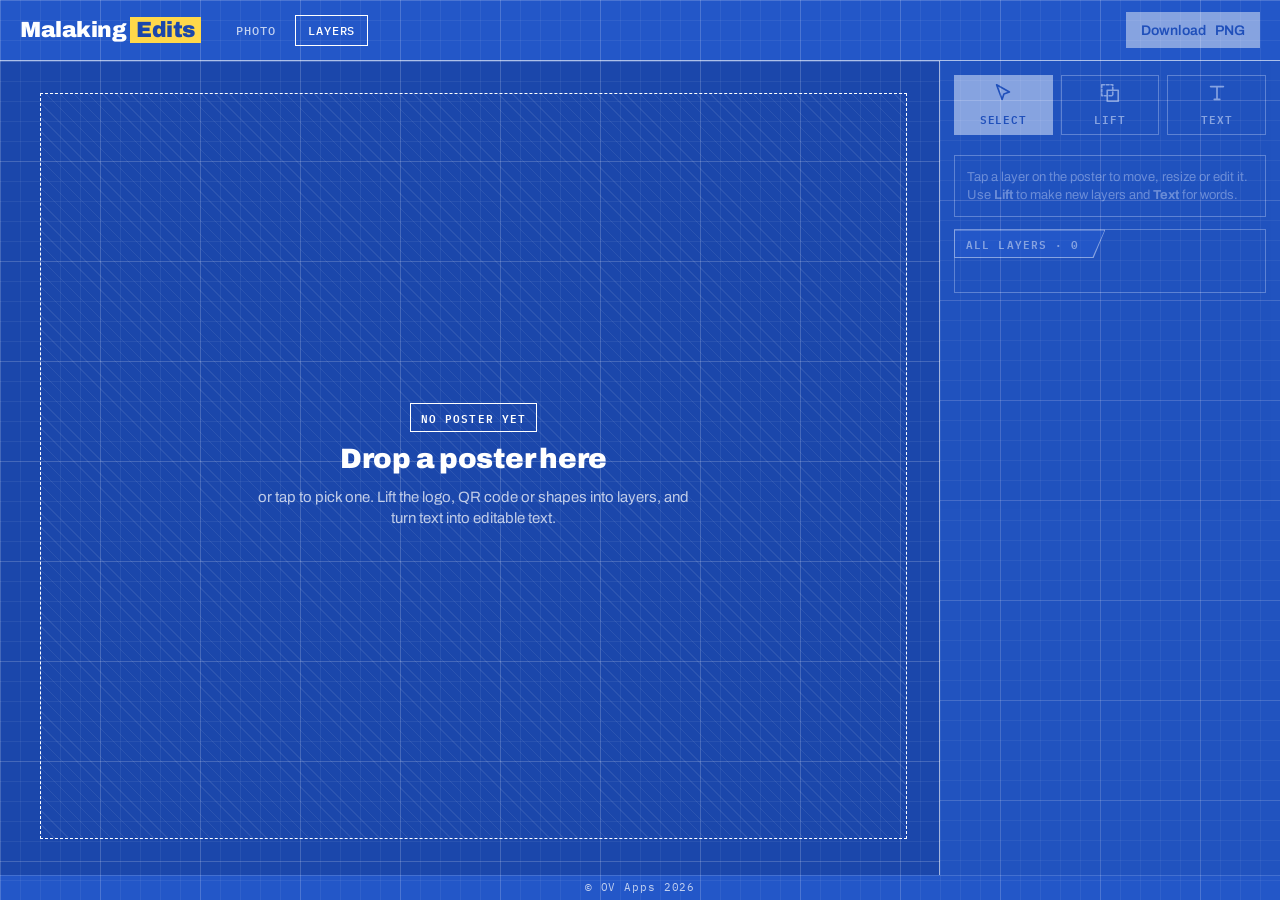
==== commit bc98890a: "Blueprint redesign with tool tabs; rename to Malaking Edits Photo page: Cut out / Blur / Crop / Fram" ====
--- a/layers.html
+++ b/layers.html
@@ -3,180 +3,174 @@
 <head>
 <meta charset="utf-8">
 <meta name="viewport" content="width=device-width, initial-scale=1, maximum-scale=1, viewport-fit=cover">
-<title>Layers · Malaking Edits To-its</title>
+<title>Layers · Malaking Edits</title>
 <link rel="preconnect" href="https://fonts.googleapis.com">
 <link rel="preconnect" href="https://fonts.gstatic.com" crossorigin>
-<link href="https://fonts.googleapis.com/css2?family=Patrick+Hand&family=Rock+Salt&display=swap" rel="stylesheet">
+<link href="https://fonts.googleapis.com/css2?family=Archivo:wght@400;500;600;700;800;900&family=IBM+Plex+Mono:wght@400;500;600&display=swap" rel="stylesheet">
 <!-- Fonts offered for text layers -->
-<link href="https://fonts.googleapis.com/css2?family=Anton&family=Archivo+Black&family=Bebas+Neue&family=Dancing+Script:wght@700&family=Montserrat:wght@400;700;900&family=Oswald:wght@400;700&family=Pacifico&family=Playfair+Display:wght@400;700&family=Poppins:wght@400;700;900&family=Roboto:wght@400;700&display=swap" rel="stylesheet">
+<link href="https://fonts.googleapis.com/css2?family=Anton&family=Archivo+Black&family=Bebas+Neue&family=Dancing+Script:wght@700&family=Montserrat:wght@400;700;900&family=Oswald:wght@400;700&family=Pacifico&family=Patrick+Hand&family=Playfair+Display:wght@400;700&family=Poppins:wght@400;700;900&family=Roboto:wght@400;700&display=swap" rel="stylesheet">
 <link rel="stylesheet" href="style.css">
 <style>
-  /* Layers page additions (base look comes from style.css) */
-  #wrap { box-shadow: 1px 2px 0 rgba(0,0,0,.06), 0 10px 22px -6px rgba(40,40,60,.28); touch-action: pan-x pan-y; }
+  /* Layers page additions (the blueprint look comes from style.css) */
+  #wrap { touch-action: pan-x pan-y; }
   #stage.mode-lift #wrap { touch-action: none; cursor: crosshair; }
   #baseView { display: block; width: 100%; height: 100%; }
   .layer { position: absolute; touch-action: none; cursor: move; }
   .layer canvas { display: block; width: 100%; height: 100%; pointer-events: none; }
-  .layer.selected { outline: 2px dashed var(--pen); outline-offset: 2px; }
+  .layer.selected { outline: 1px dashed #fff; outline-offset: 3px; box-shadow: 0 0 0 1px rgba(27,71,171,.6); }
   #stage.mode-lift .layer { pointer-events: none; }
-  .handle {
-    position: absolute; right: -13px; bottom: -13px; width: 24px; height: 24px; display: none;
-    background: var(--marker); border: 2px solid var(--ink); border-radius: 50% 44% 53% 47%;
-    cursor: nwse-resize; touch-action: none;
-  }
+  .handle { position: absolute; right: -12px; bottom: -12px; width: 20px; height: 20px; display: none; background: #fff; border: 2px solid var(--deep); cursor: nwse-resize; touch-action: none; }
   .layer.selected .handle { display: block; }
-  #band { position: absolute; display: none; border: 2px dashed var(--pen); background: rgba(30,63,158,.08); pointer-events: none; z-index: 6; }
-  .ocr-box {
-    position: absolute; border: 2px dashed var(--pen); background: rgba(255,226,94,.18); z-index: 5;
-    cursor: pointer; display: none; padding: 0; min-height: 0;
-  }
-  .ocr-box::before { display: none; }
-  .ocr-box:hover { background: rgba(255,226,94,.45); transform: none !important; }
+  #band { position: absolute; display: none; border: 2px dashed #fff; background: rgba(255,255,255,.12); pointer-events: none; z-index: 6; }
+  .ocr-box { position: absolute; border: 1px dashed #fff; background: rgba(255,216,74,.22); z-index: 5; cursor: pointer; display: none; padding: 0; min-height: 0; }
+  .ocr-box:hover { background: rgba(255,216,74,.5); }
   #stage.mode-text.show-ocr .ocr-box { display: block; }
   .opts { display: none; }
-  .opts.show { display: flex; }
-  #props textarea {
-    font: 18px/1.2 var(--hand); color: var(--ink); width: 220px; height: 40px; resize: vertical;
-    background: #fff; border: 2px solid var(--ink); border-radius: 10px 14px 9px 12px; padding: 6px 8px;
+  .opts.show { display: block; }
+  #props textarea, #props select, #props input[type=number] {
+    font: 15px var(--body); color: #fff; background: rgba(14,40,110,.35); border: 1px solid rgba(255,255,255,.8); border-radius: 0; padding: 6px 8px;
   }
-  #props select, #props input[type=number] {
-    font: 17px var(--hand); color: var(--ink); background: #fff; height: 36px;
-    border: 2px solid var(--ink); border-radius: 12px 9px 13px 8px; padding: 0 6px;
-  }
-  #props input[type=number] { width: 70px; }
-  .colorchip { position: relative; width: 32px; height: 32px; border-radius: 50%; border: 2px solid var(--ink); overflow: hidden; flex: none; }
+  #props textarea { width: 100%; height: 44px; resize: vertical; }
+  #props select { height: 36px; }
+  #props select option { color: #111; }
+  #props input[type=number] { width: 72px; height: 36px; }
+  .colorchip { position: relative; width: 32px; height: 32px; border: 1px solid #fff; overflow: hidden; flex: none; }
   .colorchip input { position: absolute; inset: -6px; width: 44px; height: 44px; border: 0; padding: 0; cursor: pointer; }
-  #layerList { gap: 6px; }
-  #layerList button { max-width: 180px; overflow: hidden; text-overflow: ellipsis; }
-  @media (max-width: 700px) {
-    #props textarea { width: 170px; }
-  }
+  #layerList button { max-width: 100%; overflow: hidden; text-overflow: ellipsis; justify-content: flex-start; }
+  .muted { color: var(--muted); font-size: 13px; margin: 0; }
 </style>
 </head>
 <body>
-<svg width="0" height="0" style="position:absolute" aria-hidden="true">
-  <filter id="rough"><feTurbulence type="fractalNoise" baseFrequency="0.035" numOctaves="2" seed="4"/><feDisplacementMap in="SourceGraphic" scale="3.2"/></filter>
-  <filter id="rough-big"><feTurbulence type="fractalNoise" baseFrequency="0.02" numOctaves="2" seed="9"/><feDisplacementMap in="SourceGraphic" scale="6"/></filter>
-</svg>
-<header>
-  <h1>Malaking <span>Edits</span> To-its</h1>
-  <nav class="tabs" aria-label="Mode">
-    <a class="tab" href="./">Photo</a>
-    <a class="tab active" href="layers.html" aria-current="page">Layers</a>
-  </nav>
-  <button id="newBtn" style="display:none">New<span class="hide-sm"> image</span></button>
-</header>
-
-<main>
-  <input id="file" type="file" accept="image/*" hidden>
-  <section id="editor" class="empty">
-    <div class="toolbar">
-      <div class="group">
-        <button id="toolSelect" class="active" title="Move, resize and edit layers (V)">Select</button>
-        <button id="toolLift" title="Drag a box around something to make it a layer (L)">Lift</button>
-        <button id="toolText" title="Add text or find the text in the image (T)">Text</button>
+<input id="file" type="file" accept="image/*" hidden>
+<div id="editor" class="app empty">
+  <header>
+    <h1 class="logo">Malaking <span>Edits</span></h1>
+    <nav class="pages" aria-label="Mode">
+      <a href="./">Photo</a>
+      <a class="on" href="layers.html" aria-current="page">Layers</a>
+    </nav>
+    <button id="newBtn" style="display:none">New<span class="hide-sm">&nbsp;image</span></button>
+    <button id="shareBtn" style="display:none">Save to Photos</button>
+    <button id="downloadBtn" class="primary">Download<span class="hide-sm">&nbsp;PNG</span></button>
+  </header>
+
+  <div class="work">
+    <section id="stage" class="mode-select">
+      <label id="drop" for="file">
+        <span class="tag">No poster yet</span>
+        <div class="big">Drop a poster here</div>
+        <p>or tap to pick one. Lift the logo, QR code or shapes into layers, and turn text into editable text.</p>
+      </label>
+      <div id="wrap">
+        <canvas id="baseView"></canvas>
+        <div id="band"></div>
+        <div class="dim w" id="dimW"><i></i><span></span><i></i></div>
+        <div class="dim h" id="dimH"><i></i><span></span><i></i></div>
       </div>
-      <div class="sep"></div>
-      <div class="group">
-        <button id="zoomOut" title="Zoom out">−</button>
-        <button id="zoomFit" title="Fit to screen">Fit</button>
-        <button id="zoomIn" title="Zoom in">+</button>
-      </div>
-      <div class="sep"></div>
-      <div class="group">
+      <div class="quick">
         <button id="undo" disabled title="Undo (Ctrl+Z)">Undo</button>
         <button id="redo" disabled title="Redo (Ctrl+Y)">Redo</button>
-        <button id="listBtn" title="Show all layers">Layers (0)</button>
+        <span class="bar zoom"></span>
+        <button id="zoomOut" class="zoom" title="Zoom out">−</button>
+        <button id="zoomFit" class="zoom" title="Fit to screen">Fit</button>
+        <button id="zoomIn" class="zoom" title="Zoom in">+</button>
       </div>
-    </div>
-
-    <div class="toolbar opts" id="liftOpts">
-      <div class="group">
-        <span class="bglabel">Cut</span>
-        <button class="pill active" data-cut="box" title="Take the whole box">Box</button>
-        <button class="pill" data-cut="color" title="Drop the colors around the edges of the box">Remove surrounding color</button>
-        <button class="pill" data-cut="ai" title="Let the AI cut out the main object in the box">AI cut-out</button>
+    </section>
+
+    <aside class="panel">
+      <nav class="tooltabs" style="--n:3" aria-label="Tools">
+        <button id="toolSelect" class="tooltab active" title="Move, resize and edit layers (V)"><svg viewBox="0 0 24 24" aria-hidden="true"><path d="M5 3l14 8-6 2-2 6z"/></svg>Select</button>
+        <button id="toolLift" class="tooltab" title="Drag a box around something to make it a layer (L)"><svg viewBox="0 0 24 24" aria-hidden="true"><rect x="3" y="3" width="12" height="12" stroke-dasharray="3 2"/><rect x="9" y="9" width="12" height="12"/></svg>Lift</button>
+        <button id="toolText" class="tooltab" title="Add text or find the text in the image (T)"><svg viewBox="0 0 24 24" aria-hidden="true"><path d="M5 5h14M12 5v14M9 19h6"/></svg>Text</button>
+      </nav>
+
+      <div class="card">
+        <!-- Select -->
+        <div class="opts show" id="selectOpts">
+          <div class="sec plain"><p class="muted">Tap a layer on the poster to move, resize or edit it. Use <b>Lift</b> to make new layers and <b>Text</b> for words.</p></div>
+        </div>
+
+        <!-- Lift -->
+        <div class="opts" id="liftOpts">
+          <div class="sec">
+            <span class="lbl">Cut</span>
+            <div class="row">
+              <button class="pill active" data-cut="box" title="Take the whole box">Box</button>
+              <button class="pill" data-cut="color" title="Drop the colors around the edges of the box">Remove surrounding color</button>
+              <button class="pill" data-cut="ai" title="Let the AI cut out the main object in the box">AI cut-out</button>
+            </div>
+            <label class="slider" id="tolWrap" style="display:none"><span>Tolerance</span><input id="tol" type="range" min="2" max="60" value="18"></label>
+          </div>
+          <div class="sec">
+            <span class="lbl">Leave behind</span>
+            <div class="row">
+              <button class="pill active" data-leave="fill" title="Fill the spot with the surrounding colors">Filled spot</button>
+              <button class="pill" data-leave="empty" title="Leave a transparent hole">Empty</button>
+              <button class="pill" data-leave="copy" title="Keep the original where it was">Copy</button>
+            </div>
+            <p class="hint">Drag a box around the logo, QR code or shape. It becomes its own layer you can move.</p>
+          </div>
+        </div>
+
+        <!-- Text -->
+        <div class="opts" id="textOpts">
+          <div class="sec">
+            <span class="lbl">Text</span>
+            <div class="row">
+              <button id="addText" class="pill">+ Add text</button>
+              <button id="findText" class="pill" title="Read the words in the image">Find text in image</button>
+              <button id="convertAll" class="primary" style="display:none">Make all editable</button>
+            </div>
+            <p class="hint" id="textHint">Find text marks every line it can read. Tap a marked line to turn it into editable text.</p>
+          </div>
+        </div>
+
+        <!-- The selected layer -->
+        <div class="opts" id="props">
+          <div class="sec">
+            <span class="lbl">Selected layer</span>
+            <div id="textProps">
+              <textarea id="pText" rows="1" aria-label="Text"></textarea>
+              <div class="row">
+                <select id="pFont" aria-label="Font">
+                  <option>Montserrat</option><option>Poppins</option><option>Archivo Black</option><option>Anton</option>
+                  <option>Bebas Neue</option><option>Oswald</option><option>Roboto</option><option>Playfair Display</option>
+                  <option>Pacifico</option><option>Dancing Script</option><option>Patrick Hand</option>
+                </select>
+                <input id="pSize" type="number" min="6" max="600" aria-label="Size">
+                <span class="colorchip" title="Text color"><input type="color" id="pColor" aria-label="Text color"></span>
+                <button class="pill" id="pBold" title="Bold">B</button>
+              </div>
+              <div class="row">
+                <span class="info">Outline</span>
+                <span class="colorchip" title="Outline color"><input type="color" id="pStrokeColor" aria-label="Outline color"></span>
+                <input id="pStroke" type="range" min="0" max="20" value="0" aria-label="Outline width">
+              </div>
+              <div class="row">
+                <button class="pill" data-align="left" title="Align left">Left</button>
+                <button class="pill" data-align="center" title="Align center">Center</button>
+                <button class="pill" data-align="right" title="Align right">Right</button>
+              </div>
+            </div>
+            <div class="row">
+              <button class="pill" id="pForward" title="Bring forward (])">Forward</button>
+              <button class="pill" id="pBack" title="Send backward ([)">Backward</button>
+              <button class="pill" id="pDup" title="Duplicate">Duplicate</button>
+              <button class="pill" id="pDelete" title="Delete (Del)">Delete</button>
+            </div>
+          </div>
+        </div>
+
+        <!-- All layers -->
+        <div class="sec" id="listPanel">
+          <span class="lbl">All layers · <span id="listCount">0</span></span>
+          <div class="row" id="layerList"></div>
+          <p class="info" id="info" style="margin:10px 0 0"></p>
+        </div>
       </div>
-      <label id="tolWrap" style="display:none">Tolerance <input id="tol" type="range" min="2" max="60" value="18"></label>
-      <div class="sep"></div>
-      <div class="group">
-        <span class="bglabel">Leave behind</span>
-        <button class="pill active" data-leave="fill" title="Fill the spot with the surrounding colors">Filled spot</button>
-        <button class="pill" data-leave="empty" title="Leave a transparent hole">Empty</button>
-        <button class="pill" data-leave="copy" title="Keep the original where it was">Copy</button>
-      </div>
-      <span class="hint">→ Drag a box around the logo, QR code or shape. It becomes its own layer you can move.</span>
-    </div>
-
-    <div class="toolbar opts" id="textOpts">
-      <div class="group">
-        <button id="addText">+ Add text</button>
-        <button id="findText" title="Read the words in the image">Find text in image</button>
-        <button id="convertAll" style="display:none">Make all editable</button>
-      </div>
-      <span class="hint" id="textHint">→ Find text marks every line it can read. Tap a marked line to turn it into editable text.</span>
-    </div>
-
-    <div class="toolbar opts" id="props">
-      <div class="group" id="textProps">
-        <textarea id="pText" rows="1" aria-label="Text"></textarea>
-        <select id="pFont" aria-label="Font">
-          <option>Montserrat</option><option>Poppins</option><option>Archivo Black</option><option>Anton</option>
-          <option>Bebas Neue</option><option>Oswald</option><option>Roboto</option><option>Playfair Display</option>
-          <option>Pacifico</option><option>Dancing Script</option><option>Patrick Hand</option>
-        </select>
-        <label>Size <input id="pSize" type="number" min="6" max="600"></label>
-        <span class="colorchip" title="Text color"><input type="color" id="pColor" aria-label="Text color"></span>
-        <button class="pill" id="pBold" title="Bold">B</button>
-        <span class="bglabel">Outline</span>
-        <span class="colorchip" title="Outline color"><input type="color" id="pStrokeColor" aria-label="Outline color"></span>
-        <input id="pStroke" type="range" min="0" max="20" value="0" aria-label="Outline width" style="width:80px">
-        <button class="pill" data-align="left" title="Align left">Left</button>
-        <button class="pill" data-align="center" title="Align center">Center</button>
-        <button class="pill" data-align="right" title="Align right">Right</button>
-      </div>
-      <div class="sep"></div>
-      <div class="group">
-        <button class="pill" id="pForward" title="Bring forward (])">Forward</button>
-        <button class="pill" id="pBack" title="Send backward ([)">Backward</button>
-        <button class="pill" id="pDup" title="Duplicate">Duplicate</button>
-        <button class="pill" id="pDelete" title="Delete (Del)">Delete</button>
-      </div>
-    </div>
-
-    <div class="toolbar opts" id="listPanel">
-      <div class="group" id="layerList"></div>
-    </div>
-
-    <label id="drop" for="file">
-      <svg width="120" height="92" viewBox="0 0 120 92" fill="none" stroke="currentColor" stroke-width="2.4" stroke-linecap="round" stroke-linejoin="round" style="filter:url(#rough)" aria-hidden="true">
-        <rect x="6" y="8" width="108" height="78" rx="6"/>
-        <path d="M14 76 L44 44 L62 62 L78 48 L106 76"/>
-        <circle cx="86" cy="28" r="9"/>
-      </svg>
-      <div class="big">Drop a poster here</div>
-      <p>or tap to pick one. Lift the logo, QR code or shapes into layers, and turn text into editable text.</p>
-    </label>
-
-    <div id="stage" class="mode-select">
-      <div id="wrap">
-        <span class="tape tl"></span><span class="tape br"></span>
-        <canvas id="baseView"></canvas>
-        <div id="band"></div>
-      </div>
-    </div>
-
-    <div class="bottombar">
-      <div class="group">
-        <span class="info" id="info"></span>
-      </div>
-      <div class="group">
-        <button id="shareBtn" style="display:none"><span class="hide-sm">Share / </span>Save to Photos</button>
-        <button id="downloadBtn" class="primary">Download<span class="hide-sm"> PNG</span></button>
-      </div>
-    </div>
-  </section>
-</main>
+    </aside>
+  </div>
+</div>
 <footer>© OV Apps 2026</footer>
 
 <div id="toast"></div>
@@ -256,6 +250,7 @@
   for (const [id, name] of [["toolSelect", "select"], ["toolLift", "lift"], ["toolText", "text"]]) $(id).classList.toggle("active", name === t);
   stage.classList.remove("mode-select", "mode-lift", "mode-text");
   stage.classList.add("mode-" + t);
+  $("selectOpts").classList.toggle("show", t === "select");
   $("liftOpts").classList.toggle("show", t === "lift");
   $("textOpts").classList.toggle("show", t === "text");
   if (t === "lift") { select(null); }
@@ -315,6 +310,10 @@
   });
   updateProps(); updateList();
   $("info").textContent = `${base.width} × ${base.height} px · ${layers.length} layer${layers.length === 1 ? "" : "s"}`;
+  Object.assign($("dimW").style, { left: 0, width: base.width * s + "px" });
+  Object.assign($("dimH").style, { top: 0, height: base.height * s + "px" });
+  $("dimW").querySelector("span").textContent = base.width + " px";
+  $("dimH").querySelector("span").textContent = base.height + " px";
 }
 new ResizeObserver(() => base && render()).observe(stage);
 const setZoom = (z) => { zoom = Math.max(1, Math.min(8, z)); render(); };
@@ -399,7 +398,7 @@
   const L = { id: uid++, type: "image", name: "Piece " + (layers.filter((l) => l.type === "image").length + 1), canvas: piece, x: box.x, y: box.y, scale: 1 };
   layers.push(L);
   setTool("select"); select(L);
-  toast("Lifted! Drag it to move, or pull the yellow corner to resize");
+  toast("Lifted! Drag it to move, or drag the white corner to resize");
 }
 
 // Remove the colors that touch the edge of the box (flood fill from the border)
@@ -727,9 +726,9 @@
 $("pDelete").onclick = deleteSelected;
 
 // ---------- Layer list ----------
-$("listBtn").onclick = () => { $("listPanel").classList.toggle("show"); $("listBtn").classList.toggle("active"); };
+
 function updateList() {
-  $("listBtn").textContent = `Layers (${layers.length})`;
+  $("listCount").textContent = layers.length;
   const box = $("layerList"); box.innerHTML = "";
   if (!layers.length) { box.innerHTML = '<span class="bglabel">No layers yet. Use Lift or Text.</span>'; return; }
   [...layers].reverse().forEach((L) => {
--- a/style.css
+++ b/style.css
@@ -1,237 +1,206 @@
-  /* Sketchbook theme: a notebook page drawn in pencil, ballpoint and highlighter */
-  :root {
-    --paper: #fdfdf8;       /* notebook paper */
-    --rule: #d6e2ef;        /* faint blue ruled lines */
-    --margin: #efb4b4;      /* red margin line */
-    --ink: #2a2a30;         /* graphite pencil */
-    --pencil: #85858e;      /* light pencil for secondary text */
-    --pen: #1e3f9e;         /* blue ballpoint */
-    --marker: #ffe25e;      /* yellow highlighter */
-    --tape: rgba(236, 226, 196, .85);
-    --hand: "Patrick Hand", "Comic Sans MS", cursive;
-    --scrawl: "Rock Salt", "Patrick Hand", cursive;
-    --wobble-a: 255px 15px 225px 15px / 15px 225px 15px 255px;
-    --wobble-b: 15px 225px 15px 255px / 255px 15px 225px 15px;
-    --gutter: 64px;         /* space left of the margin line */
-    color-scheme: light;
-  }
-  * { box-sizing: border-box; }
-  html, body { margin: 0; height: 100%; }
-  body { height: 100dvh; }
-  body {
-    font: 18px/1.35 var(--hand); color: var(--ink);
-    display: flex; flex-direction: column;
-    background-color: var(--paper);
-    background-image:
-      linear-gradient(90deg, transparent 0 46px, var(--margin) 46px 48px, transparent 48px),
-      repeating-linear-gradient(transparent 0 31px, var(--rule) 31px 32px);
-  }
-
-  /* hand-drawn pencil line under (or over) each strip */
-  header, .toolbar, .bottombar {
-    background-image: url("data:image/svg+xml,%3Csvg xmlns='http://www.w3.org/2000/svg' viewBox='0 0 120 8' preserveAspectRatio='none'%3E%3Cpath d='M0 4 C 20 1, 40 7, 60 4 S 100 2, 120 4' fill='none' stroke='%232a2a30' stroke-width='1.6' stroke-linecap='round'/%3E%3C/svg%3E");
-    background-repeat: repeat-x; background-position: bottom; background-size: 240px 8px;
-  }
-  .bottombar { background-position: top; }
-
-  header { display: flex; align-items: center; justify-content: space-between; gap: 12px; padding: 12px 20px 14px var(--gutter); }
-  header h1 { font: 400 23px/1.2 var(--scrawl); margin: 0; letter-spacing: .5px; }
-  header h1 span { background: linear-gradient(transparent 55%, var(--marker) 55% 92%, transparent 92%); padding: 0 4px; }
-
-  /* ---------- Photo / Layers tabs ---------- */
-  .tabs { display: flex; gap: 6px; margin-right: auto; margin-left: 14px; }
-  .tab {
-    position: relative; isolation: isolate; color: var(--ink); text-decoration: none;
-    font-size: 18px; padding: 6px 14px; line-height: 1;
-  }
-  .tab::before {
-    content: ""; position: absolute; inset: 0; z-index: -1; border: 2px solid var(--ink);
-    border-bottom: 0; border-radius: 14px 18px 0 0 / 12px 14px 0 0; background: var(--paper); filter: url(#rough);
-  }
-  .tab.active::before { background: var(--marker); }
-  .tab:focus-visible { outline: 2px dashed var(--pen); outline-offset: 4px; }
-
-  /* ---------- sketchy buttons: the outline is drawn on ::before and roughened ---------- */
-  button {
-    position: relative; isolation: isolate;
-    font: 400 18px/1 var(--hand); color: var(--ink);
-    background: none; border: 0; padding: 8px 15px; min-height: 40px;
-    display: inline-flex; align-items: center; gap: 6px; white-space: nowrap;
-    cursor: pointer; user-select: none; -webkit-user-select: none;
-    transition: transform .12s ease;
-  }
-  button::before {
-    content: ""; position: absolute; inset: 0; z-index: -1;
-    border: 2px solid var(--ink); border-radius: var(--wobble-a);
-    background: var(--paper); filter: url(#rough);
-  }
-  button:nth-child(even)::before { border-radius: var(--wobble-b); }
-  button:hover:not(:disabled) { transform: rotate(-1.5deg); }
-  button:active:not(:disabled) { transform: translate(1px, 2px); }
-  button:disabled { opacity: .38; cursor: default; }
-  button:focus-visible { outline: 2px dashed var(--pen); outline-offset: 5px; }
-  button.active::before { background: var(--marker); }
-  button.primary { color: #fff; }
-  button.primary::before { background: var(--pen); border-color: var(--pen); box-shadow: 3px 3px 0 var(--ink); }
-  #compareBtn.active::before { background: #ffb870; }
-  .pill { font-size: 16px; min-height: 32px; padding: 5px 11px; }
-
-  main { flex: 1; display: flex; flex-direction: column; min-height: 0; }
-  #editor { flex: 1; display: flex; flex-direction: column; min-height: 0; }
-  #editor.empty #stage, #editor:not(.empty) #drop { display: none; }
-  #editor.empty .toolbar, #editor.empty .bottombar { pointer-events: none; }
-  #editor.empty .toolbar > *, #editor.empty .bottombar > * { opacity: .4; }
-  #brushOpts, #magicOpts { margin-right: 6px; }
-
-  .toolbar { display: flex; flex-wrap: wrap; gap: 10px; align-items: center; padding: 10px 20px 16px var(--gutter); }
-  .group { display: flex; gap: 8px; align-items: center; flex-wrap: wrap; }
-  .sep { width: 2px; height: 28px; background: var(--ink); opacity: .25; border-radius: 2px; transform: rotate(4deg); }
-  .toolbar label, .bglabel { display: flex; align-items: center; gap: 8px; font-size: 17px; }
-  .hint { flex-basis: 100%; color: var(--pen); font-size: 17px; transform: rotate(-.4deg); }
-  .hint b { font-weight: 400; background: linear-gradient(transparent 60%, var(--marker) 60%); }
-  #expandPanel { display: none; }
-  #expandPanel.open { display: flex; }
-
-  /* ---------- pencil sliders ---------- */
-  input[type=range] { -webkit-appearance: none; appearance: none; width: 110px; height: 24px; background: none; cursor: pointer; }
-  input[type=range]::-webkit-slider-runnable-track { height: 3px; background: var(--ink); border-radius: 3px; }
-  input[type=range]::-moz-range-track { height: 3px; background: var(--ink); border-radius: 3px; }
-  input[type=range]::-webkit-slider-thumb {
-    -webkit-appearance: none; width: 18px; height: 18px; margin-top: -8px;
-    border: 2px solid var(--ink); border-radius: 50% 42% 55% 47%; background: var(--marker);
-  }
-  input[type=range]::-moz-range-thumb { width: 16px; height: 16px; border: 2px solid var(--ink); border-radius: 50% 42% 55% 47%; background: var(--marker); }
-  input[type=range]:focus-visible { outline: 2px dashed var(--pen); outline-offset: 3px; }
-
-  /* ---------- position grid ---------- */
-  .anchor { display: grid; grid-template-columns: repeat(3, 18px); gap: 4px; }
-  .anchor button { width: 18px; height: 18px; min-height: 0; padding: 0; }
-  .anchor button.active::before { background: var(--ink); }
-
-  /* ---------- home: hand-drawn drop box ---------- */
-  #drop {
-    flex: 1; margin: 18px 24px 24px calc(var(--gutter) + 8px); position: relative; isolation: isolate;
-    display: flex; flex-direction: column; align-items: center; justify-content: center;
-    gap: 12px; text-align: center; padding: 24px; cursor: pointer;
-  }
-  #drop::before {
-    content: ""; position: absolute; inset: 0; z-index: -1;
-    border: 2.5px dashed var(--ink); border-radius: 18px 30px 22px 28px / 26px 18px 30px 20px; filter: url(#rough-big);
-  }
-  #drop.over::before { background: rgba(255, 226, 94, .35); }
-  #drop .big { font: 400 26px/1.3 var(--scrawl); }
-  #drop p { margin: 0; max-width: 440px; color: var(--pencil); }
-
-  /* ---------- the page / taped photo ---------- */
-  #stage { flex: 1; overflow: auto; min-height: 0; display: flex; padding: 40px 34px 40px var(--gutter); }
-  #wrap {
-    margin: auto; position: relative; flex: none; touch-action: none;
-    box-shadow: 1px 2px 0 rgba(0,0,0,.06), 0 10px 22px -6px rgba(40,40,60,.28);
-  }
-  #wrap.checker, .swatch.checker {
-    background-color: #fff;
-    background-image:
-      linear-gradient(45deg, #e4e4e7 25%, transparent 25%), linear-gradient(-45deg, #e4e4e7 25%, transparent 25%),
-      linear-gradient(45deg, transparent 75%, #e4e4e7 75%), linear-gradient(-45deg, transparent 75%, #e4e4e7 75%);
-    background-size: 20px 20px; background-position: 0 0, 0 10px, 10px -10px, -10px 0;
-  }
-  .swatch.checker { background-size: 10px 10px; background-position: 0 0, 0 5px, 5px -5px, -5px 0; }
-  .tape {
-    position: absolute; width: var(--tw, 90px); height: calc(var(--tw, 90px) * .29); background: var(--tape); z-index: 4; pointer-events: none;
-    clip-path: polygon(0 8%, 4% 0, 8% 10%, 12% 0, 100% 0, 96% 12%, 100% 25%, 96% 40%, 100% 55%, 96% 70%, 100% 85%, 96% 100%, 0 100%, 4% 88%, 0 72%, 4% 58%, 0 42%, 4% 28%);
-  }
-  .tape.tl { top: calc(var(--tw, 90px) * -.07); left: calc(var(--tw, 90px) * -.25); transform: rotate(-38deg); }
-  .tape.br { bottom: calc(var(--tw, 90px) * -.07); right: calc(var(--tw, 90px) * -.25); transform: rotate(-38deg); }
-  #canvas { display: block; position: absolute; }
-  #bgView { position: absolute; inset: 0; width: 100%; height: 100%; pointer-events: none; display: none; }
-  #wrap > .orig { position: absolute; pointer-events: none; visibility: hidden; z-index: 2; }
-  #wrap.comparing > .orig { visibility: visible; }
-  #stage.tool-move #wrap { cursor: grab; }
-  #stage.tool-magic #wrap { cursor: crosshair; }
-  #stage.tool-erase #wrap, #stage.tool-restore #wrap { cursor: none; }
-  #cursor {
-    position: fixed; pointer-events: none; border-radius: 50%; display: none; z-index: 5;
-    border: 1.5px solid #fff; box-shadow: 0 0 0 1px var(--ink), inset 0 0 0 1px var(--ink);
-  }
-
-  /* ---------- bottom bar & swatches ---------- */
-  .bottombar { display: flex; flex-wrap: wrap; gap: 10px 18px; justify-content: space-between; align-items: center; padding: 16px 20px 14px var(--gutter); }
-  .bottombar .info { color: var(--pencil); font-size: 16px; }
-  .swatch { width: 32px; height: 32px; min-height: 0; padding: 0; border-radius: 50%; }
-  .swatch::before, .swatch.active::before { border-radius: 50% 44% 53% 47%; background: transparent; }
-  .swatch.active::after {
-    content: ""; position: absolute; inset: -7px; border: 2px solid var(--pen);
-    border-radius: 47% 53% 45% 55%; filter: url(#rough);
-  }
-  .swatch input[type=color] { position: absolute; inset: 0; width: 100%; height: 100%; border: 0; padding: 0; cursor: pointer; opacity: 0; }
-  #bgColorSwatch { background: conic-gradient(#f87171, #facc15, #4ade80, #38bdf8, #a78bfa, #f87171); }
-
-  footer { text-align: center; font-size: 15px; color: var(--pencil); padding: 0 12px 8px; }
-
-  /* ---------- sticky-note messages ---------- */
-  #toast {
-    position: fixed; left: 50%; bottom: 96px; transform: translateX(-50%) rotate(-2deg);
-    max-width: min(260px, 80vw); padding: 14px 16px 16px; background: #fff27a; color: var(--ink);
-    font-size: 18px; box-shadow: 0 12px 18px -10px rgba(0,0,0,.35);
-    opacity: 0; transition: opacity .2s; pointer-events: none; z-index: 20;
-  }
-
-  /* ---------- loading: an index card ---------- */
-  #busy {
-    position: fixed; inset: 0; background: rgba(253,253,248,.72); backdrop-filter: blur(2px); display: none;
-    align-items: center; justify-content: center; z-index: 30; padding: 16px;
-  }
-  #busy .card {
-    width: min(360px, 100%); padding: 22px 26px 26px; text-align: center; transform: rotate(-1.2deg); font-size: 22px;
-    background-color: #fff;
-    background-image: linear-gradient(transparent 0 44px, #f0a6a6 44px 46px, transparent 46px), repeating-linear-gradient(transparent 0 27px, var(--rule) 27px 28px);
-    box-shadow: 0 14px 26px -10px rgba(0,0,0,.35);
-  }
-  #busy .bar { position: relative; height: 22px; margin-top: 18px; isolation: isolate; }
-  #busy .bar::before { content: ""; position: absolute; inset: 0; border: 2px solid var(--ink); border-radius: var(--wobble-a); filter: url(#rough); }
-  #busy .bar > div {
-    position: absolute; left: 4px; top: 4px; bottom: 4px; width: 0; max-width: calc(100% - 8px); z-index: -1; transition: width .2s;
-    background: repeating-linear-gradient(-55deg, var(--pen) 0 2px, transparent 2px 7px);
-  }
-  #busy small { display: block; color: var(--pencil); margin-top: 10px; font-size: 16px; }
-
-  @media (max-width: 700px) {
-    :root { --gutter: 30px; }
-    body { background-image: linear-gradient(90deg, transparent 0 18px, var(--margin) 18px 19.5px, transparent 19.5px), repeating-linear-gradient(transparent 0 31px, var(--rule) 31px 32px); }
-    header, .toolbar, .bottombar { padding-right: 12px; }
-    header h1 { font-size: 17px; }
-    header { flex-wrap: wrap; row-gap: 8px; padding-bottom: 0; }
-    .tabs { order: 3; flex-basis: 100%; margin: 0; }
-    .tab { font-size: 17px; padding: 6px 16px 8px; }
-    footer { padding-bottom: max(6px, env(safe-area-inset-bottom)); }
-    .bottombar { padding-bottom: 6px !important; }
-    #stage { padding: 34px 26px 34px var(--gutter); }
-    #drop { margin: 14px 14px 18px calc(var(--gutter) + 4px); }
-    #drop .big { font-size: 21px; }
-    .sep, .hint { display: none; }
-    button { font-size: 17px; padding: 7px 12px; min-height: 38px; }
-    input[type=range] { width: 84px; }
-    /* one swipeable row per toolbar so the photo keeps its space */
-    .toolbar, .bottombar > .group:first-child { flex-wrap: nowrap; overflow-x: auto; scrollbar-width: none; }
-    .toolbar { padding-top: 8px; padding-bottom: 12px; }
-    .toolbar::-webkit-scrollbar, .bottombar > .group:first-child::-webkit-scrollbar { display: none; }
-    .toolbar .group { flex-wrap: nowrap; }
-    .toolbar > *, .group > * { flex: none; }
-    .bottombar { flex-direction: column; flex-wrap: nowrap; align-items: stretch; gap: 8px; }
-    .bottombar > .group { min-width: 0; }
-    .bottombar > .group:first-child { padding: 8px 4px; }
-    .hide-sm { display: none; }
-    /* info on its own line, then the save buttons share the full width */
-    .bottombar > .group:last-child { flex-wrap: wrap; gap: 8px 10px; }
-    .bottombar .info { flex: 1 1 100%; }
-    .bottombar > .group:last-child > button { flex: 1 1 0; justify-content: center; min-width: 0; }
-    .bottombar { padding-bottom: max(12px, env(safe-area-inset-bottom)); }
-    /* fade the right edge of swipeable rows so it's clear there is more */
-    .toolbar, .bottombar > .group:first-child {
-      -webkit-mask-image: linear-gradient(90deg, #000 calc(100% - 36px), transparent);
-      mask-image: linear-gradient(90deg, #000 calc(100% - 36px), transparent);
-      padding-right: 36px;
-    }
-    .bottombar > .group:first-child { gap: 12px; padding: 9px 36px 9px 2px; }
-  }
-  @media (prefers-reduced-motion: reduce) { button, #toast { transition: none; } button:hover:not(:disabled) { transform: none; } }
+/* Blueprint theme: drafting grid, white line work, cut-corner tags, dimension lines */
+:root {
+  --bp: #2357c8;            /* blueprint blue */
+  --deep: #1b47ab;          /* deeper blue behind the photo */
+  --ink: #ffffff;
+  --muted: rgba(255, 255, 255, .72);
+  --line: rgba(255, 255, 255, .6);
+  --faint: rgba(255, 255, 255, .14);
+  --hi: #ffd84a;            /* highlighter: logo + focus */
+  --body: "Archivo", system-ui, sans-serif;
+  --mono: "IBM Plex Mono", ui-monospace, monospace;
+  --grid: linear-gradient(rgba(255,255,255,.13) 1px, transparent 1px) 0 0 / 100px 100px,
+          linear-gradient(90deg, rgba(255,255,255,.13) 1px, transparent 1px) 0 0 / 100px 100px,
+          linear-gradient(rgba(255,255,255,.06) 1px, transparent 1px) 0 0 / 20px 20px,
+          linear-gradient(90deg, rgba(255,255,255,.06) 1px, transparent 1px) 0 0 / 20px 20px;
+  color-scheme: dark;
+}
+* { box-sizing: border-box; }
+html, body { margin: 0; height: 100%; }
+body {
+  height: 100dvh; display: flex; flex-direction: column;
+  font: 15px/1.4 var(--body); color: var(--ink); background: var(--grid), var(--bp);
+}
+[hidden] { display: none !important; }
+
+/* ---------- app frame ---------- */
+.app { flex: 1; min-height: 0; display: grid; grid-template-rows: auto 1fr; }
+header { display: flex; align-items: center; gap: 18px; padding: 12px 20px; border-bottom: 1px solid var(--line); }
+.logo { margin: 0; font: 900 22px/1 var(--body); letter-spacing: -.02em; white-space: nowrap; margin-right: 4px; }
+.logo span { background: var(--hi); color: var(--deep); padding: 1px 6px; }
+.pages { display: flex; gap: 6px; margin-right: auto; }
+.pages a { font: 500 12px var(--mono); text-transform: uppercase; letter-spacing: .08em; color: var(--muted); padding: 7px 12px; border: 1px solid transparent; text-decoration: none; }
+.pages a:hover { color: #fff; }
+.pages a.on { color: #fff; border-color: #fff; }
+footer { text-align: center; font: 11px var(--mono); letter-spacing: .08em; color: var(--muted); padding: 4px 12px max(6px, env(safe-area-inset-bottom)); border-top: 1px solid var(--faint); }
+
+/* ---------- buttons: white line work, selected ones fill in ---------- */
+button {
+  font: 600 14px var(--body); color: #fff; background: transparent; border: 1px solid rgba(255,255,255,.8); border-radius: 0;
+  min-height: 36px; padding: 0 14px; display: inline-flex; align-items: center; justify-content: center; gap: 6px;
+  white-space: nowrap; cursor: pointer; user-select: none; -webkit-user-select: none;
+}
+button:hover:not(:disabled) { background: rgba(255,255,255,.12); }
+button:disabled { opacity: .4; cursor: default; }
+button.primary, button.active { background: #fff; color: var(--deep); border-color: #fff; }
+button.primary:hover:not(:disabled) { background: #e8eeff; }
+button:focus-visible, a:focus-visible, input:focus-visible, select:focus-visible, textarea:focus-visible, label:focus-visible { outline: 2px solid var(--hi); outline-offset: 2px; }
+.pill { min-height: 32px; padding: 0 11px; font-size: 13px; }
+.big { width: 100%; min-height: 46px; font-size: 15px; }
+
+/* ---------- workspace ---------- */
+.work { display: grid; grid-template-columns: 1fr 340px; min-height: 0; }
+#stage { position: relative; display: flex; overflow: auto; min-height: 0; padding: 56px 40px 84px 64px; background: var(--grid), var(--deep); border-right: 1px solid var(--line); }
+.app.empty #wrap, .app.empty .quick, .app:not(.empty) #drop { display: none; }
+.app.empty .panel, .app.empty header button:not(#newBtn) { opacity: .45; pointer-events: none; }
+
+/* empty state: a hatched drop zone */
+#drop {
+  flex: 1; margin: -24px -8px -48px -24px; display: flex; flex-direction: column; align-items: center; justify-content: center; gap: 12px;
+  text-align: center; padding: 24px; cursor: pointer; border: 1px dashed #fff;
+  background: repeating-linear-gradient(45deg, transparent 0 9px, rgba(255,255,255,.07) 9px 10px);
+}
+#drop.over { background: rgba(255,216,74,.18); }
+#drop .big { font: 900 28px/1.1 var(--body); width: auto; min-height: 0; letter-spacing: -.01em; }
+#drop p { margin: 0; max-width: 440px; color: var(--muted); }
+#drop .tag { font: 600 11px var(--mono); letter-spacing: .1em; text-transform: uppercase; border: 1px solid #fff; padding: 4px 10px; }
+
+/* the photo, outlined like a drawn frame */
+#wrap { margin: auto; position: relative; flex: none; touch-action: none; outline: 1px solid #fff; outline-offset: 6px; }
+#wrap.checker, .swatch.checker {
+  background-color: #fff;
+  background-image: linear-gradient(45deg, #dfe6f5 25%, transparent 25%), linear-gradient(-45deg, #dfe6f5 25%, transparent 25%),
+    linear-gradient(45deg, transparent 75%, #dfe6f5 75%), linear-gradient(-45deg, transparent 75%, #dfe6f5 75%);
+  background-size: 20px 20px; background-position: 0 0, 0 10px, 10px -10px, -10px 0;
+}
+.swatch.checker { background-size: 10px 10px; background-position: 0 0, 0 5px, 5px -5px, -5px 0; }
+#canvas { display: block; position: absolute; }
+#bgView { position: absolute; inset: 0; width: 100%; height: 100%; pointer-events: none; display: none; }
+#wrap > .orig { position: absolute; pointer-events: none; visibility: hidden; z-index: 2; }
+#wrap.comparing > .orig { visibility: visible; }
+#stage.tool-move #wrap { cursor: grab; }
+#stage.tool-magic #wrap, #stage.tool-blurbox #wrap { cursor: crosshair; }
+#stage.tool-erase #wrap, #stage.tool-restore #wrap, #stage.tool-blurbrush #wrap { cursor: none; }
+#cursor { position: fixed; pointer-events: none; border-radius: 50%; display: none; z-index: 5; border: 1.5px solid #fff; box-shadow: 0 0 0 1px #000, inset 0 0 0 1px #000; }
+
+/* architect's dimension lines along the top and left of the photo */
+.dim { position: absolute; display: flex; align-items: center; color: #fff; font: 500 11px var(--mono); letter-spacing: .04em; pointer-events: none; z-index: 8; }
+.dim i { flex: 1; }
+.dim span { white-space: nowrap; }
+.dim.w { top: -32px; height: 12px; border-left: 1px solid #fff; border-right: 1px solid #fff; }
+.dim.w i { border-top: 1px solid #fff; }
+.dim.w span { padding: 0 8px; }
+.dim.h { left: -34px; width: 12px; flex-direction: column; border-top: 1px solid #fff; border-bottom: 1px solid #fff; }
+.dim.h i { border-left: 1px solid #fff; }
+.dim.h span { writing-mode: vertical-rl; transform: rotate(180deg); padding: 8px 0; }
+
+/* undo / compare / zoom strip, and the size readout */
+.quick { position: absolute; left: 50%; bottom: 22px; transform: translateX(-50%); display: flex; align-items: center; gap: 2px; padding: 4px; background: var(--deep); border: 1px solid var(--line); z-index: 9; }
+.quick button { border: 0; min-height: 32px; padding: 0 10px; font-size: 13px; }
+.quick .bar { width: 1px; height: 20px; background: var(--line); margin: 0 4px; }
+.info { font: 11px var(--mono); letter-spacing: .06em; color: var(--muted); text-transform: uppercase; }
+
+/* found faces: dashed circle with a labeled pointer */
+#wrap { counter-reset: face; }
+.face-mark { position: absolute; z-index: 6; cursor: pointer; border-radius: 50%; border: 2px dashed #fff; background: rgba(255,216,74,.14); counter-increment: face; }
+.face-mark.rect { border-radius: 0; }
+.face-mark::after {
+  content: "FACE " counter(face); position: absolute; left: 100%; top: 8%; margin-left: 22px; white-space: nowrap;
+  font: 600 10.5px var(--mono); letter-spacing: .06em; background: #fff; color: var(--deep); padding: 2px 6px;
+}
+.face-mark::before { content: ""; position: absolute; left: 100%; top: calc(8% + 9px); width: 22px; border-top: 1px solid #fff; }
+.face-mark.off { border-style: dotted; border-color: rgba(255,255,255,.6); background: transparent; }
+.face-mark.off::after { content: "SKIPPED"; background: transparent; color: #fff; border: 1px solid #fff; }
+#stage:not([data-tab="blur"]) .face-mark { display: none; }
+#fxBand { position: absolute; display: none; border: 2px dashed #fff; background: rgba(255,255,255,.1); pointer-events: none; z-index: 6; }
+
+/* crop: dashed box, the cut-away part tinted blueprint blue */
+#cropLayer { position: absolute; overflow: hidden; z-index: 7; touch-action: none; cursor: crosshair; }
+#cropBox {
+  position: absolute; cursor: move; outline: 2px dashed #fff; box-shadow: 0 0 0 9999px rgba(20, 52, 140, .72);
+  background-image:
+    linear-gradient(to right, transparent calc(33.33% - 1px), rgba(255,255,255,.5) calc(33.33% - 1px) 33.33%, transparent 33.33% calc(66.66% - 1px), rgba(255,255,255,.5) calc(66.66% - 1px) 66.66%, transparent 66.66%),
+    linear-gradient(to bottom, transparent calc(33.33% - 1px), rgba(255,255,255,.5) calc(33.33% - 1px) 33.33%, transparent 33.33% calc(66.66% - 1px), rgba(255,255,255,.5) calc(66.66% - 1px) 66.66%, transparent 66.66%);
+}
+.crop-h { position: absolute; width: var(--hs, 22px); height: var(--hs, 22px); border: 3px solid #fff; }
+.crop-h.nw { left: -3px; top: -3px; border-right: 0; border-bottom: 0; cursor: nwse-resize; }
+.crop-h.ne { right: -3px; top: -3px; border-left: 0; border-bottom: 0; cursor: nesw-resize; }
+.crop-h.sw { left: -3px; bottom: -3px; border-right: 0; border-top: 0; cursor: nesw-resize; }
+.crop-h.se { right: -3px; bottom: -3px; border-left: 0; border-top: 0; cursor: nwse-resize; }
+
+/* ---------- side panel: tool tabs + one open card ---------- */
+.panel { display: grid; grid-template-rows: auto 1fr; min-height: 0; background: rgba(14, 40, 110, .22); }
+.tooltabs { display: grid; grid-template-columns: repeat(var(--n, 4), 1fr); gap: 8px; padding: 14px 14px 6px; }
+.tooltab { flex-direction: column; gap: 5px; min-height: 58px; padding: 6px 4px; border-color: var(--line); font: 600 11px var(--mono); letter-spacing: .08em; text-transform: uppercase; }
+.tooltab svg { width: 22px; height: 22px; fill: none; stroke: currentColor; stroke-width: 1.8; stroke-linecap: round; stroke-linejoin: round; }
+.card { overflow: auto; min-height: 0; padding: 14px 14px 20px; }
+.sec { border: 1px solid var(--line); padding: 0 12px 12px; margin: 0 0 12px; }
+.sec.plain { padding-top: 12px; }
+/* cut-corner label tag sitting on the box edge */
+.lbl {
+  position: relative; isolation: isolate; display: inline-block; margin: -1px 0 12px -13px; padding: 5px 26px 5px 12px;
+  font: 600 11px var(--mono); letter-spacing: .1em; text-transform: uppercase; color: #fff; background: #fff;
+  clip-path: polygon(0 0, 100% 0, calc(100% - 12px) 100%, 0 100%);
+}
+.lbl::before { content: ""; position: absolute; inset: 1px; z-index: -1; background: var(--bp); clip-path: polygon(0 0, 100% 0, calc(100% - 12px) 100%, 0 100%); }
+.row { display: flex; flex-wrap: wrap; gap: 6px; align-items: center; }
+.row + .row, .row + .slider, .slider + .row, .slider + .slider { margin-top: 10px; }
+.hint { color: var(--muted); font-size: 13px; margin: 10px 0 0; }
+.hint b { color: #fff; font-weight: 600; }
+.found { margin-right: auto; font-size: 14px; }
+
+/* sliders: hairline track, diamond thumb */
+.slider { display: flex; align-items: center; gap: 12px; font-size: 14px; }
+.slider > span:first-child { width: 72px; flex: none; }
+input[type=range] { -webkit-appearance: none; appearance: none; flex: 1; min-width: 80px; height: 22px; background: none; cursor: pointer; }
+input[type=range]::-webkit-slider-runnable-track { height: 1px; background: rgba(255,255,255,.85); }
+input[type=range]::-moz-range-track { height: 1px; background: rgba(255,255,255,.85); }
+input[type=range]::-webkit-slider-thumb { -webkit-appearance: none; width: 13px; height: 13px; margin-top: -6px; background: var(--bp); border: 2px solid #fff; transform: rotate(45deg); }
+input[type=range]::-moz-range-thumb { width: 11px; height: 11px; border-radius: 0; background: var(--bp); border: 2px solid #fff; transform: rotate(45deg); }
+
+/* color swatches + position grid */
+.swatch { width: 32px; height: 32px; min-height: 0; padding: 0; border: 1px solid #fff; position: relative; }
+.swatch.active { outline: 1px solid #fff; outline-offset: 4px; }
+.swatch input[type=color] { position: absolute; inset: 0; width: 100%; height: 100%; border: 0; padding: 0; cursor: pointer; opacity: 0; }
+#bgColorSwatch { background: conic-gradient(#f87171, #facc15, #4ade80, #38bdf8, #a78bfa, #f87171); }
+.anchor { display: grid; grid-template-columns: repeat(3, 22px); gap: 4px; }
+.anchor button { width: 22px; height: 22px; min-height: 0; padding: 0; }
+
+/* ---------- messages and progress ---------- */
+#toast {
+  position: fixed; left: 50%; bottom: 96px; transform: translateX(-50%); max-width: min(320px, 86vw); z-index: 40;
+  padding: 10px 14px; background: #fff; color: var(--deep); font: 600 13px var(--body); box-shadow: 6px 6px 0 rgba(10,30,90,.45);
+  opacity: 0; transition: opacity .2s; pointer-events: none;
+}
+#busy { position: fixed; inset: 0; display: none; align-items: center; justify-content: center; z-index: 30; padding: 16px; background: rgba(20, 52, 140, .75); }
+#busy .card { width: min(360px, 100%); padding: 20px 22px 22px; text-align: center; background: var(--grid), var(--bp); border: 1px solid #fff; overflow: visible; font: 700 17px var(--body); }
+#busy .bar { position: relative; height: 14px; margin-top: 16px; border: 1px solid #fff; }
+#busy .bar > div { position: absolute; left: 0; top: 0; bottom: 0; width: 0; max-width: 100%; transition: width .2s;
+  background: repeating-linear-gradient(45deg, #fff 0 4px, transparent 4px 8px); }
+#busy small { display: block; color: var(--muted); margin-top: 10px; font: 12px var(--mono); }
+
+/* ---------- phones ---------- */
+@media (max-width: 760px) {
+  header { padding: 10px 12px; gap: 8px; flex-wrap: wrap; row-gap: 8px; }
+  .logo { font-size: 19px; margin-right: auto; }
+  .pages { order: 3; flex-basis: 100%; margin: 0; }
+  .hide-sm { display: none; }
+  .work { grid-template-columns: 1fr; grid-template-rows: 1fr auto; }
+  #stage { border-right: 0; padding: 42px 16px 62px 44px; }
+  #drop { margin: -26px 0 -46px -28px; }
+  #drop .big { font-size: 22px; }
+  .quick { bottom: 10px; }
+  .quick .zoom { display: none; }
+  .face-mark::after, .face-mark::before { display: none; }
+  .panel { grid-template-rows: auto auto; border-top: 1px solid var(--line); }
+  .card { order: 1; max-height: 34vh; padding: 10px 10px 0; }
+  .tooltabs { order: 2; padding: 8px; border-top: 1px solid var(--line); }
+  .tooltab { min-height: 50px; }
+  .sec { margin-bottom: 10px; }
+  .card .row { flex-wrap: nowrap; overflow-x: auto; scrollbar-width: none; padding-bottom: 2px; }
+  .card .row::-webkit-scrollbar { display: none; }
+  .card .row > * { flex: none; }
+  .hint { display: none; }
+  footer { padding-top: 2px; }
+}
+@media (prefers-reduced-motion: reduce) { #toast, #busy .bar > div { transition: none; } }
